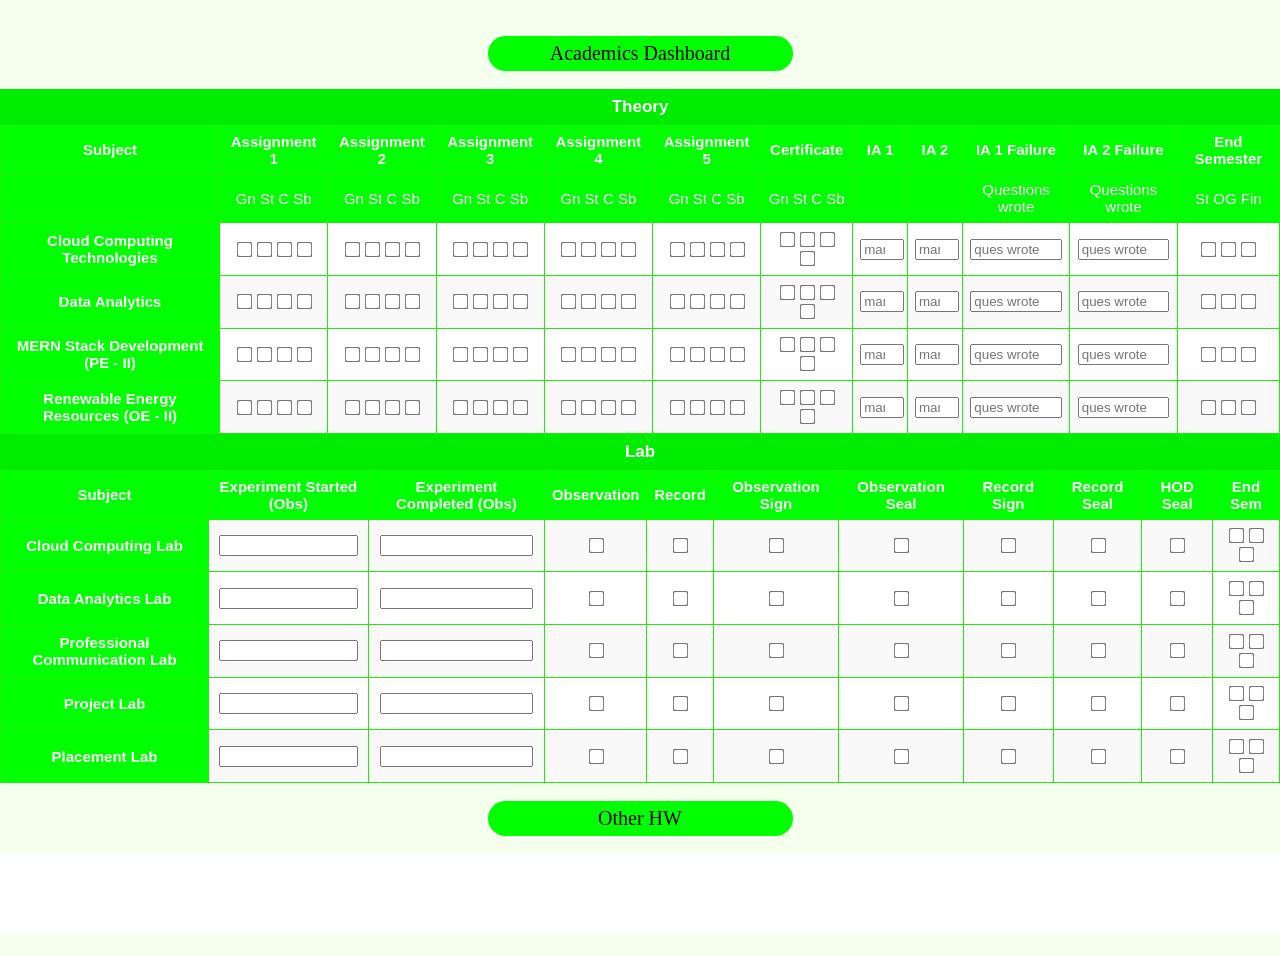
==== acedemicsdashboard.html @ 907f7b47 "Update print statement from 'Hello' to 'Goodbye'" ====
<!DOCTYPE html>
<html lang="en">
<head>
<meta charset="UTF-8">
<meta name="viewport" content="width=device-width, initial-scale=1.0">
<title>Academics Dashboard</title>
<link rel="shortcut icon" href="D:\eaknnewproject\eakn.png" type="image/x-icon">
<style>
    body { overflow: hidden; font-family: 'Lucida Sans', sans-serif; margin: 0; background: #f4ffee; }
    h3 { margin-top: 0; margin-bottom: 0; font-size: 17px; color: #555; background-color: #00ec00; padding: 8px; color: #fff; 
        text-align: center;}
    table { width: 100%; border-collapse: collapse; margin-top: 0; background: #fff; }
    th, td { border: 1px solid #1fed0c; padding: 6.83px; text-align: center; font-size: 15px; }
    th { background-color: lime; color: white; }
    input[type="number"] { width: 90%;}
    input[type="checkbox"] { transform: scale(1.2); color: lime;}
    tr:nth-child(even) { background-color: #f9f9f9; }
    .scroll-textbox { width: 99vw; height: 60px; border: none; padding: 10px; resize: none; overflow-y: scroll; 
        overflow-x: hidden; font-size: 25px; font-family: Arial, sans-serif; -ms-overflow-style: none; scrollbar-width: none; }
    .scroll-textbox::-webkit-scrollbar { display: none; }
    #scrollDnBtn, #scrollUpBtn { margin-bottom: 8px; width: 305px; height: 35px; font-size: 12px; background: lime; border: none; 
       color: #000; font-weight:500; font-size: 20px; border-radius: 50px; cursor: pointer; display: block; margin: auto; 
       font-family: 'Lucida Sans'}
</style>
</head>
<body>
    <span id="topo"></span>
    <br><br>
<button id="scrollDnBtn">Academics Dashboard</button>
<br>
<h3>Theory</h3>
<table id="theoryTable">
    <tr>
        <th>Subject</th>
        <th>Assignment 1</th>
        <th>Assignment 2</th>
        <th>Assignment 3</th>
        <th>Assignment 4</th>
        <th>Assignment 5</th>
        <th>Certificate</th>
        <th>IA 1</th>
        <th>IA 2</th>
        <th>IA 1 Failure</th>
        <th>IA 2 Failure</th>
        <th>End Semester</th>
    </tr>
    <tr style="background-color:lime; color: #fff;">
        <td></td>
        <td>Gn St C Sb</td>
        <td>Gn St C Sb</td>
        <td>Gn St C Sb</td>
        <td>Gn St C Sb</td>
        <td>Gn St C Sb</td>
        <td>Gn St C Sb</td>
        <td></td><td></td>
        <td>Questions wrote</td>
        <td>Questions wrote</td>
        <td>St OG Fin</td>
    </tr>
    <tr data-subject="IP">
        <th>Cloud Computing Technologies</th>
        <td>
            <input type="checkbox"><input type="checkbox"><input type="checkbox"><input type="checkbox">
        </td>
        <td>
            <input type="checkbox"><input type="checkbox"><input type="checkbox"><input type="checkbox">
        </td>
        <td>
            <input type="checkbox"><input type="checkbox"><input type="checkbox"><input type="checkbox">
        </td>
        <td>
            <input type="checkbox"><input type="checkbox"><input type="checkbox"><input type="checkbox">
        </td>
        <td>
            <input type="checkbox"><input type="checkbox"><input type="checkbox"><input type="checkbox">
        </td>
        <td>
            <input type="checkbox"><input type="checkbox"><input type="checkbox"><input type="checkbox">
        </td>
        <td>
            <input type="number" placeholder="mark" min="0" max="100">
        </td>
        <td>
            <input type="number" placeholder="mark" min="0" max="100">
        </td>
        <td>
            <input type="number" placeholder="ques wrote" min="0" max="100">
        </td>
        <td>
            <input type="number" placeholder="ques wrote" min="0" max="100">
        </td>
        <td>
            <input type="checkbox"><input type="checkbox"><input type="checkbox">
        </td>
    </tr>
    <tr data-subject="CD"><th>Data Analytics</th>
        <td>
            <input type="checkbox"><input type="checkbox"><input type="checkbox"><input type="checkbox">
        </td>
        <td>
            <input type="checkbox"><input type="checkbox"><input type="checkbox"><input type="checkbox">
        </td>
        <td>
            <input type="checkbox"><input type="checkbox"><input type="checkbox"><input type="checkbox">
        </td>
        <td>
            <input type="checkbox"><input type="checkbox"><input type="checkbox"><input type="checkbox">
        </td>
        <td>
            <input type="checkbox"><input type="checkbox"><input type="checkbox"><input type="checkbox">
        </td>
        <td>
            <input type="checkbox"><input type="checkbox"><input type="checkbox"><input type="checkbox">
        </td>
        <td>
            <input type="number" placeholder="mark" min="0" max="100">
        </td>
        <td>
            <input type="number" placeholder="mark" min="0" max="100">
        </td>
        <td>
            <input type="number" placeholder="ques wrote" min="0" max="100">
        </td>
        <td>
            <input type="number" placeholder="ques wrote" min="0" max="100">
        </td>
        <td>
            <input type="checkbox"><input type="checkbox"><input type="checkbox">
        </td>
    </tr>    
    <tr data-subject="AI"><th>MERN Stack Development (PE - II)</th>
        <td>
            <input type="checkbox"><input type="checkbox"><input type="checkbox"><input type="checkbox">
        </td>
        <td>
            <input type="checkbox"><input type="checkbox"><input type="checkbox"><input type="checkbox">
        </td>
        <td>
            <input type="checkbox"><input type="checkbox"><input type="checkbox"><input type="checkbox">
        </td>
        <td>
            <input type="checkbox"><input type="checkbox"><input type="checkbox"><input type="checkbox">
        </td>
        <td>
            <input type="checkbox"><input type="checkbox"><input type="checkbox"><input type="checkbox">
        </td>
        <td>
            <input type="checkbox"><input type="checkbox"><input type="checkbox"><input type="checkbox">
        </td>
        <td>
            <input type="number" placeholder="mark" min="0" max="100">
        </td>
        <td>
            <input type="number" placeholder="mark" min="0" max="100">
        </td>
        <td>
            <input type="number" placeholder="ques wrote" min="0" max="100">
        </td>
        <td>
            <input type="number" placeholder="ques wrote" min="0" max="100">
        </td>
        <td>
            <input type="checkbox"><input type="checkbox"><input type="checkbox">
        </td>
    </tr>    
    <tr data-subject="CNS"><th>Renewable Energy Resources (OE - II)</th>
            <td>
            <input type="checkbox"><input type="checkbox"><input type="checkbox"><input type="checkbox">
        </td>
        <td>
            <input type="checkbox"><input type="checkbox"><input type="checkbox"><input type="checkbox">
        </td>
        <td>
            <input type="checkbox"><input type="checkbox"><input type="checkbox"><input type="checkbox">
        </td>
        <td>
            <input type="checkbox"><input type="checkbox"><input type="checkbox"><input type="checkbox">
        </td>
        <td>
            <input type="checkbox"><input type="checkbox"><input type="checkbox"><input type="checkbox">
        </td>
        <td>
            <input type="checkbox"><input type="checkbox"><input type="checkbox"><input type="checkbox">
        </td>
        <td>
            <input type="number" placeholder="mark" min="0" max="100">
        </td>
        <td>
            <input type="number" placeholder="mark" min="0" max="100">
        </td>
        <td>
            <input type="number" placeholder="ques wrote" min="0" max="100">
        </td>
        <td>
            <input type="number" placeholder="ques wrote" min="0" max="100">
        </td>
        <td>
            <input type="checkbox"><input type="checkbox"><input type="checkbox">
        </td>
    </tr>
</table>

<h3>Lab</h3>
<table id="labTable">
    <tr>
        <th>Subject</th>
        <th>Experiment Started (Obs)</th>
        <th>Experiment Completed (Obs)</th>
        <th>Observation</th>
        <th>Record</th>
        <th>Observation Sign</th>
        <th>Observation Seal</th>
        <th>Record Sign</th>
        <th>Record Seal</th>
        <th>HOD Seal</th>
        <th>End Sem</th>
    </tr>
    <tr data-subject="IPL">
        <th>Cloud Computing Lab</th>
        <td><input type="number" min="0" max="20"></td>
        <td><input type="number" min="0" max="20"></td>
        <td><input type="checkbox"></td>
        <td><input type="checkbox"></td>
        <td><input type="checkbox"></td>
        <td><input type="checkbox"></td>
        <td><input type="checkbox"></td>
        <td><input type="checkbox"></td>
        <td><input type="checkbox"></td>
        <td><input type="checkbox"><input type="checkbox"><input type="checkbox"></td>
    </tr>
    <tr data-subject="CDL">
        <th>Data Analytics Lab</th>
        <td><input type="number" min="0" max="20"></td>
        <td><input type="number" min="0" max="20"></td>
        <td><input type="checkbox"></td>
        <td><input type="checkbox"></td>
        <td><input type="checkbox"></td>
        <td><input type="checkbox"></td>
        <td><input type="checkbox"></td>
        <td><input type="checkbox"></td>
        <td><input type="checkbox"></td>
        <td><input type="checkbox"><input type="checkbox"><input type="checkbox"></td>
    </tr>
    <tr data-subject="Sec L">
        <th>Professional Communication Lab</th>
        <td><input type="number" min="0" max="20"></td>
        <td><input type="number" min="0" max="20"></td>
        <td><input type="checkbox"></td>
        <td><input type="checkbox"></td>
        <td><input type="checkbox"></td>
        <td><input type="checkbox"></td>
        <td><input type="checkbox"></td>
        <td><input type="checkbox"></td>
        <td><input type="checkbox"></td>
        <td><input type="checkbox"><input type="checkbox"><input type="checkbox"></td>
    </tr>
    <tr data-subject="PCL">
        <th>Project Lab</th>
        <td><input type="number" min="0" max="20"></td>
        <td><input type="number" min="0" max="20"></td>
        <td><input type="checkbox"></td>
        <td><input type="checkbox"></td>
        <td><input type="checkbox"></td>
        <td><input type="checkbox"></td>
        <td><input type="checkbox"></td>
        <td><input type="checkbox"></td>
        <td><input type="checkbox"></td>
        <td><input type="checkbox"><input type="checkbox"><input type="checkbox"></td>
    </tr>
    <tr data-subject="Comm L">
        <th>Placement Lab</th>
        <td><input type="number" min="0" max="20"></td>
        <td><input type="number" min="0" max="20"></td>
        <td><input type="checkbox"></td>
        <td><input type="checkbox"></td>
        <td><input type="checkbox"></td>
        <td><input type="checkbox"></td>
        <td><input type="checkbox"></td>
        <td><input type="checkbox"></td>
        <td><input type="checkbox"></td>
        <td><input type="checkbox"><input type="checkbox"><input type="checkbox"></td>
    </tr>
</table>
<br>
<div id="otherWorks" style="text-align:center;">
    <button id="scrollUpBtn">Other HW</button>
</div>
<br>
<textarea class="scroll-textbox"></textarea>
<br><br>
<script>
let db;
const DB_NAME = "AcademicsDashboardDB";
const DB_VERSION = 1;
const STORE_NAME = "fields";

const request = indexedDB.open(DB_NAME, DB_VERSION);

request.onupgradeneeded = function(event) {
    db = event.target.result;
    if (!db.objectStoreNames.contains(STORE_NAME)) {
        db.createObjectStore(STORE_NAME, { keyPath: "id" });
    }
};

request.onsuccess = function(event) {
    db = event.target.result;
    restoreAllFields();
};

request.onerror = function(event) {
    console.error("IndexedDB error:", event.target.errorCode);
};

function saveField(id, value) {
    const transaction = db.transaction([STORE_NAME], "readwrite");
    const store = transaction.objectStore(STORE_NAME);
    store.put({ id, value });
}

function restoreAllFields() {
    const transaction = db.transaction([STORE_NAME], "readonly");
    const store = transaction.objectStore(STORE_NAME);
    const requestAll = store.getAll();

    requestAll.onsuccess = function() {
        const savedData = requestAll.result;
        savedData.forEach(item => {
            const el = document.getElementById(item.id);
            if (el) {
                if (el.type === "checkbox") el.checked = item.value;
                else el.value = item.value;
            }
        });
    };
}

let allInputs = document.querySelectorAll("input, textarea");
allInputs.forEach((el, index) => {
    if (!el.id) el.id = "field_" + index;

    if (el.type === "checkbox") {
        el.addEventListener("change", () => saveField(el.id, el.checked));
    } else {
        el.addEventListener("input", () => saveField(el.id, el.value));
    }
});

document.getElementById("scrollDnBtn").addEventListener("click", function () {
    document.getElementById("otherWorks").scrollIntoView();
});

document.getElementById("scrollUpBtn").addEventListener("click", function () {
    document.getElementById("topo").scrollIntoView();
});

document.querySelectorAll('input[type="number"]').forEach(input => {
    input.addEventListener('input', () => {
        let min = parseInt(input.min);
        let max = parseInt(input.max);
        if (input.value !== "") {
            if (parseInt(input.value) < min) input.value = min;
            if (parseInt(input.value) > max) input.value = max;
        }

        const th = input.closest('tr').querySelectorAll('th, td');
        const colIndex = Array.from(input.closest('tr').children).indexOf(input.parentElement);

        if (colIndex === 7 || colIndex === 8) {
            input.style.color = (parseInt(input.value) < 60) ? 'red' : 'black';
        }
    });
});

document.querySelectorAll('tr[data-subject]').forEach(row => {
    const startedInput = row.querySelector('td:nth-child(2) input[type="number"]');
    const completedInput = row.querySelector('td:nth-child(3) input[type="number"]');

    if (startedInput && completedInput) {
        startedInput.addEventListener('input', () => {
            if (startedInput.value !== "") completedInput.value = Math.max(0, parseInt(startedInput.value)-1);
        });
        completedInput.addEventListener('input', () => {
            if (completedInput.value !== "") startedInput.value = parseInt(completedInput.value)+1;
        });
    }
});
</script>
</body>
</html>
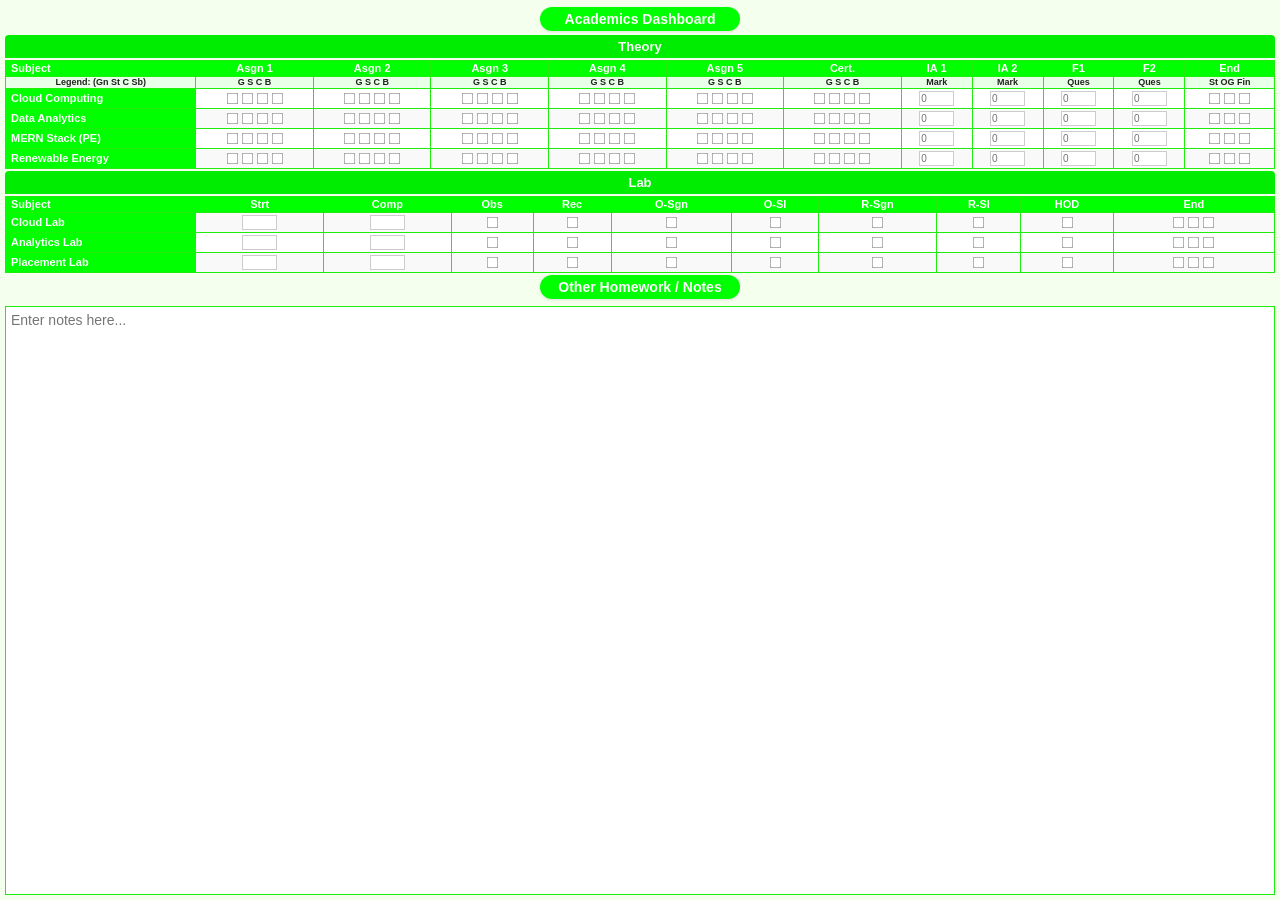
==== commit f8f08d2e: "Update print statement from 'Hello' to 'Goodbye'" ====
--- a/acedemicsdashboard.html
+++ b/acedemicsdashboard.html
@@ -6,288 +6,190 @@
 <title>Academics Dashboard</title>
 <link rel="shortcut icon" href="D:\eaknnewproject\eakn.png" type="image/x-icon">
 <style>
-    body { overflow: hidden; font-family: 'Lucida Sans', sans-serif; margin: 0; background: #f4ffee; }
-    h3 { margin-top: 0; margin-bottom: 0; font-size: 17px; color: #555; background-color: #00ec00; padding: 8px; color: #fff; 
-        text-align: center;}
-    table { width: 100%; border-collapse: collapse; margin-top: 0; background: #fff; }
-    th, td { border: 1px solid #1fed0c; padding: 6.83px; text-align: center; font-size: 15px; }
-    th { background-color: lime; color: white; }
-    input[type="number"] { width: 90%;}
-    input[type="checkbox"] { transform: scale(1.2); color: lime;}
+    /* Global Reset & Compact Layout */
+    * { box-sizing: border-box; }
+    body { 
+        overflow: hidden; 
+        font-family: 'Segoe UI', 'Lucida Sans', sans-serif; 
+        margin: 0; 
+        background: #f4ffee; 
+        height: 100vh; 
+        display: flex; 
+        flex-direction: column; 
+        padding: 5px;
+    }
+
+    /* Condensed Typography */
+    h3 { 
+        margin: 2px 0; 
+        font-size: 13px; 
+        background-color: #00ec00; 
+        padding: 4px; 
+        color: #fff; 
+        text-align: center;
+        border-radius: 4px 4px 0 0;
+    }
+
+    /* Tables - Optimized for space */
+    table { width: 100%; border-collapse: collapse; background: #fff; table-layout: auto; }
+    th, td { 
+        border: 1px solid #1fed0c; 
+        padding: 2px 1px; 
+        text-align: center; 
+        font-size: 11px; 
+        line-height: 1;
+    }
+    th { background-color: lime; color: white; font-weight: 600; }
+    
+    /* Small UI Elements */
+    input[type="number"] { width: 35px; font-size: 10px; padding: 1px; border: 1px solid #ccc; }
+    input[type="checkbox"] { transform: scale(0.9); margin: 1px; vertical-align: middle; }
     tr:nth-child(even) { background-color: #f9f9f9; }
-    .scroll-textbox { width: 99vw; height: 60px; border: none; padding: 10px; resize: none; overflow-y: scroll; 
-        overflow-x: hidden; font-size: 25px; font-family: Arial, sans-serif; -ms-overflow-style: none; scrollbar-width: none; }
-    .scroll-textbox::-webkit-scrollbar { display: none; }
-    #scrollDnBtn, #scrollUpBtn { margin-bottom: 8px; width: 305px; height: 35px; font-size: 12px; background: lime; border: none; 
-       color: #000; font-weight:500; font-size: 20px; border-radius: 50px; cursor: pointer; display: block; margin: auto; 
-       font-family: 'Lucida Sans'}
+
+    /* Button Styling */
+    .btn-container { text-align: center; padding: 2px; }
+    #scrollDnBtn, #scrollUpBtn { 
+        width: 200px; 
+        height: 24px; 
+        font-size: 14px; 
+        background: lime; 
+        border: none; 
+        color: #fff; 
+        font-weight: bold; 
+        border-radius: 20px; 
+        cursor: pointer; 
+        box-shadow: 0 1px 3px rgba(0,0,0,0.1);
+    }
+
+    /* Dynamic Textarea */
+    .scroll-textbox { 
+        flex-grow: 1; 
+        width: 100%; 
+        border: 1px solid #1fed0c; 
+        padding: 5px; 
+        resize: none; 
+        font-size: 14px; 
+        font-family: Arial, sans-serif;
+        margin-top: 5px;
+        background: #fff;
+    }
+
+    /* Specific Row for Keys (Gn St C Sb) */
+    .key-row td { font-size: 9px; padding: 1px; background-color: #e8ffe8; color: #222; font-weight: bold;}
+    
+    /* Subject column width */
+    .subj-col { width: 15%; text-align: left; padding-left: 5px; }
 </style>
 </head>
 <body>
-    <span id="topo"></span>
-    <br><br>
-<button id="scrollDnBtn">Academics Dashboard</button>
-<br>
-<h3>Theory</h3>
-<table id="theoryTable">
-    <tr>
-        <th>Subject</th>
-        <th>Assignment 1</th>
-        <th>Assignment 2</th>
-        <th>Assignment 3</th>
-        <th>Assignment 4</th>
-        <th>Assignment 5</th>
-        <th>Certificate</th>
-        <th>IA 1</th>
-        <th>IA 2</th>
-        <th>IA 1 Failure</th>
-        <th>IA 2 Failure</th>
-        <th>End Semester</th>
-    </tr>
-    <tr style="background-color:lime; color: #fff;">
-        <td></td>
-        <td>Gn St C Sb</td>
-        <td>Gn St C Sb</td>
-        <td>Gn St C Sb</td>
-        <td>Gn St C Sb</td>
-        <td>Gn St C Sb</td>
-        <td>Gn St C Sb</td>
-        <td></td><td></td>
-        <td>Questions wrote</td>
-        <td>Questions wrote</td>
-        <td>St OG Fin</td>
-    </tr>
-    <tr data-subject="IP">
-        <th>Cloud Computing Technologies</th>
-        <td>
-            <input type="checkbox"><input type="checkbox"><input type="checkbox"><input type="checkbox">
-        </td>
-        <td>
-            <input type="checkbox"><input type="checkbox"><input type="checkbox"><input type="checkbox">
-        </td>
-        <td>
-            <input type="checkbox"><input type="checkbox"><input type="checkbox"><input type="checkbox">
-        </td>
-        <td>
-            <input type="checkbox"><input type="checkbox"><input type="checkbox"><input type="checkbox">
-        </td>
-        <td>
-            <input type="checkbox"><input type="checkbox"><input type="checkbox"><input type="checkbox">
-        </td>
-        <td>
-            <input type="checkbox"><input type="checkbox"><input type="checkbox"><input type="checkbox">
-        </td>
-        <td>
-            <input type="number" placeholder="mark" min="0" max="100">
-        </td>
-        <td>
-            <input type="number" placeholder="mark" min="0" max="100">
-        </td>
-        <td>
-            <input type="number" placeholder="ques wrote" min="0" max="100">
-        </td>
-        <td>
-            <input type="number" placeholder="ques wrote" min="0" max="100">
-        </td>
-        <td>
-            <input type="checkbox"><input type="checkbox"><input type="checkbox">
-        </td>
-    </tr>
-    <tr data-subject="CD"><th>Data Analytics</th>
-        <td>
-            <input type="checkbox"><input type="checkbox"><input type="checkbox"><input type="checkbox">
-        </td>
-        <td>
-            <input type="checkbox"><input type="checkbox"><input type="checkbox"><input type="checkbox">
-        </td>
-        <td>
-            <input type="checkbox"><input type="checkbox"><input type="checkbox"><input type="checkbox">
-        </td>
-        <td>
-            <input type="checkbox"><input type="checkbox"><input type="checkbox"><input type="checkbox">
-        </td>
-        <td>
-            <input type="checkbox"><input type="checkbox"><input type="checkbox"><input type="checkbox">
-        </td>
-        <td>
-            <input type="checkbox"><input type="checkbox"><input type="checkbox"><input type="checkbox">
-        </td>
-        <td>
-            <input type="number" placeholder="mark" min="0" max="100">
-        </td>
-        <td>
-            <input type="number" placeholder="mark" min="0" max="100">
-        </td>
-        <td>
-            <input type="number" placeholder="ques wrote" min="0" max="100">
-        </td>
-        <td>
-            <input type="number" placeholder="ques wrote" min="0" max="100">
-        </td>
-        <td>
-            <input type="checkbox"><input type="checkbox"><input type="checkbox">
-        </td>
-    </tr>    
-    <tr data-subject="AI"><th>MERN Stack Development (PE - II)</th>
-        <td>
-            <input type="checkbox"><input type="checkbox"><input type="checkbox"><input type="checkbox">
-        </td>
-        <td>
-            <input type="checkbox"><input type="checkbox"><input type="checkbox"><input type="checkbox">
-        </td>
-        <td>
-            <input type="checkbox"><input type="checkbox"><input type="checkbox"><input type="checkbox">
-        </td>
-        <td>
-            <input type="checkbox"><input type="checkbox"><input type="checkbox"><input type="checkbox">
-        </td>
-        <td>
-            <input type="checkbox"><input type="checkbox"><input type="checkbox"><input type="checkbox">
-        </td>
-        <td>
-            <input type="checkbox"><input type="checkbox"><input type="checkbox"><input type="checkbox">
-        </td>
-        <td>
-            <input type="number" placeholder="mark" min="0" max="100">
-        </td>
-        <td>
-            <input type="number" placeholder="mark" min="0" max="100">
-        </td>
-        <td>
-            <input type="number" placeholder="ques wrote" min="0" max="100">
-        </td>
-        <td>
-            <input type="number" placeholder="ques wrote" min="0" max="100">
-        </td>
-        <td>
-            <input type="checkbox"><input type="checkbox"><input type="checkbox">
-        </td>
-    </tr>    
-    <tr data-subject="CNS"><th>Renewable Energy Resources (OE - II)</th>
-            <td>
-            <input type="checkbox"><input type="checkbox"><input type="checkbox"><input type="checkbox">
-        </td>
-        <td>
-            <input type="checkbox"><input type="checkbox"><input type="checkbox"><input type="checkbox">
-        </td>
-        <td>
-            <input type="checkbox"><input type="checkbox"><input type="checkbox"><input type="checkbox">
-        </td>
-        <td>
-            <input type="checkbox"><input type="checkbox"><input type="checkbox"><input type="checkbox">
-        </td>
-        <td>
-            <input type="checkbox"><input type="checkbox"><input type="checkbox"><input type="checkbox">
-        </td>
-        <td>
-            <input type="checkbox"><input type="checkbox"><input type="checkbox"><input type="checkbox">
-        </td>
-        <td>
-            <input type="number" placeholder="mark" min="0" max="100">
-        </td>
-        <td>
-            <input type="number" placeholder="mark" min="0" max="100">
-        </td>
-        <td>
-            <input type="number" placeholder="ques wrote" min="0" max="100">
-        </td>
-        <td>
-            <input type="number" placeholder="ques wrote" min="0" max="100">
-        </td>
-        <td>
-            <input type="checkbox"><input type="checkbox"><input type="checkbox">
-        </td>
-    </tr>
-</table>
-
-<h3>Lab</h3>
-<table id="labTable">
-    <tr>
-        <th>Subject</th>
-        <th>Experiment Started (Obs)</th>
-        <th>Experiment Completed (Obs)</th>
-        <th>Observation</th>
-        <th>Record</th>
-        <th>Observation Sign</th>
-        <th>Observation Seal</th>
-        <th>Record Sign</th>
-        <th>Record Seal</th>
-        <th>HOD Seal</th>
-        <th>End Sem</th>
-    </tr>
-    <tr data-subject="IPL">
-        <th>Cloud Computing Lab</th>
-        <td><input type="number" min="0" max="20"></td>
-        <td><input type="number" min="0" max="20"></td>
-        <td><input type="checkbox"></td>
-        <td><input type="checkbox"></td>
-        <td><input type="checkbox"></td>
-        <td><input type="checkbox"></td>
-        <td><input type="checkbox"></td>
-        <td><input type="checkbox"></td>
-        <td><input type="checkbox"></td>
-        <td><input type="checkbox"><input type="checkbox"><input type="checkbox"></td>
-    </tr>
-    <tr data-subject="CDL">
-        <th>Data Analytics Lab</th>
-        <td><input type="number" min="0" max="20"></td>
-        <td><input type="number" min="0" max="20"></td>
-        <td><input type="checkbox"></td>
-        <td><input type="checkbox"></td>
-        <td><input type="checkbox"></td>
-        <td><input type="checkbox"></td>
-        <td><input type="checkbox"></td>
-        <td><input type="checkbox"></td>
-        <td><input type="checkbox"></td>
-        <td><input type="checkbox"><input type="checkbox"><input type="checkbox"></td>
-    </tr>
-    <tr data-subject="Sec L">
-        <th>Professional Communication Lab</th>
-        <td><input type="number" min="0" max="20"></td>
-        <td><input type="number" min="0" max="20"></td>
-        <td><input type="checkbox"></td>
-        <td><input type="checkbox"></td>
-        <td><input type="checkbox"></td>
-        <td><input type="checkbox"></td>
-        <td><input type="checkbox"></td>
-        <td><input type="checkbox"></td>
-        <td><input type="checkbox"></td>
-        <td><input type="checkbox"><input type="checkbox"><input type="checkbox"></td>
-    </tr>
-    <tr data-subject="PCL">
-        <th>Project Lab</th>
-        <td><input type="number" min="0" max="20"></td>
-        <td><input type="number" min="0" max="20"></td>
-        <td><input type="checkbox"></td>
-        <td><input type="checkbox"></td>
-        <td><input type="checkbox"></td>
-        <td><input type="checkbox"></td>
-        <td><input type="checkbox"></td>
-        <td><input type="checkbox"></td>
-        <td><input type="checkbox"></td>
-        <td><input type="checkbox"><input type="checkbox"><input type="checkbox"></td>
-    </tr>
-    <tr data-subject="Comm L">
-        <th>Placement Lab</th>
-        <td><input type="number" min="0" max="20"></td>
-        <td><input type="number" min="0" max="20"></td>
-        <td><input type="checkbox"></td>
-        <td><input type="checkbox"></td>
-        <td><input type="checkbox"></td>
-        <td><input type="checkbox"></td>
-        <td><input type="checkbox"></td>
-        <td><input type="checkbox"></td>
-        <td><input type="checkbox"></td>
-        <td><input type="checkbox"><input type="checkbox"><input type="checkbox"></td>
-    </tr>
-</table>
-<br>
-<div id="otherWorks" style="text-align:center;">
-    <button id="scrollUpBtn">Other HW</button>
-</div>
-<br>
-<textarea class="scroll-textbox"></textarea>
-<br><br>
+    <div class="btn-container">
+        <button id="scrollDnBtn">Academics Dashboard</button>
+    </div>
+
+    <h3>Theory</h3>
+    <table id="theoryTable">
+        <tr>
+            <th class="subj-col">Subject</th>
+            <th>Asgn 1</th><th>Asgn 2</th><th>Asgn 3</th><th>Asgn 4</th><th>Asgn 5</th>
+            <th>Cert.</th><th>IA 1</th><th>IA 2</th><th>F1</th><th>F2</th><th>End</th>
+        </tr>
+        <tr class="key-row">
+            <td>Legend: (Gn St C Sb)</td>
+            <td>G S C B</td><td>G S C B</td><td>G S C B</td><td>G S C B</td><td>G S C B</td><td>G S C B</td>
+            <td>Mark</td><td>Mark</td><td>Ques</td><td>Ques</td><td>St OG Fin</td>
+        </tr>
+        <tr data-subject="IP">
+            <th class="subj-col">Cloud Computing</th>
+            <td><input type="checkbox"><input type="checkbox"><input type="checkbox"><input type="checkbox"></td>
+            <td><input type="checkbox"><input type="checkbox"><input type="checkbox"><input type="checkbox"></td>
+            <td><input type="checkbox"><input type="checkbox"><input type="checkbox"><input type="checkbox"></td>
+            <td><input type="checkbox"><input type="checkbox"><input type="checkbox"><input type="checkbox"></td>
+            <td><input type="checkbox"><input type="checkbox"><input type="checkbox"><input type="checkbox"></td>
+            <td><input type="checkbox"><input type="checkbox"><input type="checkbox"><input type="checkbox"></td>
+            <td><input type="number" placeholder="0" min="0" max="100"></td>
+            <td><input type="number" placeholder="0" min="0" max="100"></td>
+            <td><input type="number" placeholder="0" min="0" max="100"></td>
+            <td><input type="number" placeholder="0" min="0" max="100"></td>
+            <td><input type="checkbox"><input type="checkbox"><input type="checkbox"></td>
+        </tr>
+        <tr data-subject="DA">
+            <th class="subj-col">Data Analytics</th>
+            <td><input type="checkbox"><input type="checkbox"><input type="checkbox"><input type="checkbox"></td>
+            <td><input type="checkbox"><input type="checkbox"><input type="checkbox"><input type="checkbox"></td>
+            <td><input type="checkbox"><input type="checkbox"><input type="checkbox"><input type="checkbox"></td>
+            <td><input type="checkbox"><input type="checkbox"><input type="checkbox"><input type="checkbox"></td>
+            <td><input type="checkbox"><input type="checkbox"><input type="checkbox"><input type="checkbox"></td>
+            <td><input type="checkbox"><input type="checkbox"><input type="checkbox"><input type="checkbox"></td>
+            <td><input type="number" placeholder="0" min="0" max="100"></td>
+            <td><input type="number" placeholder="0" min="0" max="100"></td>
+            <td><input type="number" placeholder="0" min="0" max="100"></td>
+            <td><input type="number" placeholder="0" min="0" max="100"></td>
+            <td><input type="checkbox"><input type="checkbox"><input type="checkbox"></td>
+        </tr>
+        <tr data-subject="MERN">
+            <th class="subj-col">MERN Stack (PE)</th>
+            <td><input type="checkbox"><input type="checkbox"><input type="checkbox"><input type="checkbox"></td>
+            <td><input type="checkbox"><input type="checkbox"><input type="checkbox"><input type="checkbox"></td>
+            <td><input type="checkbox"><input type="checkbox"><input type="checkbox"><input type="checkbox"></td>
+            <td><input type="checkbox"><input type="checkbox"><input type="checkbox"><input type="checkbox"></td>
+            <td><input type="checkbox"><input type="checkbox"><input type="checkbox"><input type="checkbox"></td>
+            <td><input type="checkbox"><input type="checkbox"><input type="checkbox"><input type="checkbox"></td>
+            <td><input type="number" placeholder="0" min="0" max="100"></td>
+            <td><input type="number" placeholder="0" min="0" max="100"></td>
+            <td><input type="number" placeholder="0" min="0" max="100"></td>
+            <td><input type="number" placeholder="0" min="0" max="100"></td>
+            <td><input type="checkbox"><input type="checkbox"><input type="checkbox"></td>
+        </tr>
+        <tr data-subject="RE">
+            <th class="subj-col">Renewable Energy</th>
+            <td><input type="checkbox"><input type="checkbox"><input type="checkbox"><input type="checkbox"></td>
+            <td><input type="checkbox"><input type="checkbox"><input type="checkbox"><input type="checkbox"></td>
+            <td><input type="checkbox"><input type="checkbox"><input type="checkbox"><input type="checkbox"></td>
+            <td><input type="checkbox"><input type="checkbox"><input type="checkbox"><input type="checkbox"></td>
+            <td><input type="checkbox"><input type="checkbox"><input type="checkbox"><input type="checkbox"></td>
+            <td><input type="checkbox"><input type="checkbox"><input type="checkbox"><input type="checkbox"></td>
+            <td><input type="number" placeholder="0" min="0" max="100"></td>
+            <td><input type="number" placeholder="0" min="0" max="100"></td>
+            <td><input type="number" placeholder="0" min="0" max="100"></td>
+            <td><input type="number" placeholder="0" min="0" max="100"></td>
+            <td><input type="checkbox"><input type="checkbox"><input type="checkbox"></td>
+        </tr>
+    </table>
+
+    <h3>Lab</h3>
+    <table id="labTable">
+        <tr>
+            <th class="subj-col">Subject</th>
+            <th>Strt</th><th>Comp</th><th>Obs</th><th>Rec</th><th>O-Sgn</th><th>O-Sl</th><th>R-Sgn</th><th>R-Sl</th><th>HOD</th><th>End</th>
+        </tr>
+        <tr data-subject="CCL">
+            <th class="subj-col">Cloud Lab</th>
+            <td><input type="number" min="0" max="20"></td><td><input type="number" min="0" max="20"></td>
+            <td><input type="checkbox"></td><td><input type="checkbox"></td><td><input type="checkbox"></td><td><input type="checkbox"></td>
+            <td><input type="checkbox"></td><td><input type="checkbox"></td><td><input type="checkbox"></td>
+            <td><input type="checkbox"><input type="checkbox"><input type="checkbox"></td>
+        </tr>
+        <tr data-subject="DAL">
+            <th class="subj-col">Analytics Lab</th>
+            <td><input type="number" min="0" max="20"></td><td><input type="number" min="0" max="20"></td>
+            <td><input type="checkbox"></td><td><input type="checkbox"></td><td><input type="checkbox"></td><td><input type="checkbox"></td>
+            <td><input type="checkbox"></td><td><input type="checkbox"></td><td><input type="checkbox"></td>
+            <td><input type="checkbox"><input type="checkbox"><input type="checkbox"></td>
+        </tr>
+        <tr data-subject="PL">
+            <th class="subj-col">Placement Lab</th>
+            <td><input type="number" min="0" max="20"></td><td><input type="number" min="0" max="20"></td>
+            <td><input type="checkbox"></td><td><input type="checkbox"></td><td><input type="checkbox"></td><td><input type="checkbox"></td>
+            <td><input type="checkbox"></td><td><input type="checkbox"></td><td><input type="checkbox"></td>
+            <td><input type="checkbox"><input type="checkbox"><input type="checkbox"></td>
+        </tr>
+    </table>
+
+    <div class="btn-container">
+        <button id="scrollUpBtn">Other Homework / Notes</button>
+    </div>
+    <textarea class="scroll-textbox" placeholder="Enter notes here..."></textarea>
+
 <script>
 let db;
 const DB_NAME = "AcademicsDashboardDB";
@@ -308,10 +210,6 @@
     restoreAllFields();
 };
 
-request.onerror = function(event) {
-    console.error("IndexedDB error:", event.target.errorCode);
-};
-
 function saveField(id, value) {
     const transaction = db.transaction([STORE_NAME], "readwrite");
     const store = transaction.objectStore(STORE_NAME);
@@ -324,8 +222,7 @@
     const requestAll = store.getAll();
 
     requestAll.onsuccess = function() {
-        const savedData = requestAll.result;
-        savedData.forEach(item => {
+        requestAll.result.forEach(item => {
             const el = document.getElementById(item.id);
             if (el) {
                 if (el.type === "checkbox") el.checked = item.value;
@@ -338,7 +235,6 @@
 let allInputs = document.querySelectorAll("input, textarea");
 allInputs.forEach((el, index) => {
     if (!el.id) el.id = "field_" + index;
-
     if (el.type === "checkbox") {
         el.addEventListener("change", () => saveField(el.id, el.checked));
     } else {
@@ -346,28 +242,18 @@
     }
 });
 
-document.getElementById("scrollDnBtn").addEventListener("click", function () {
-    document.getElementById("otherWorks").scrollIntoView();
-});
-
-document.getElementById("scrollUpBtn").addEventListener("click", function () {
-    document.getElementById("topo").scrollIntoView();
-});
-
 document.querySelectorAll('input[type="number"]').forEach(input => {
     input.addEventListener('input', () => {
-        let min = parseInt(input.min);
-        let max = parseInt(input.max);
+        let min = parseInt(input.min) || 0;
+        let max = parseInt(input.max) || 100;
         if (input.value !== "") {
             if (parseInt(input.value) < min) input.value = min;
             if (parseInt(input.value) > max) input.value = max;
         }
-
-        const th = input.closest('tr').querySelectorAll('th, td');
-        const colIndex = Array.from(input.closest('tr').children).indexOf(input.parentElement);
-
-        if (colIndex === 7 || colIndex === 8) {
+        const colIndex = Array.from(input.parentElement.parentElement.children).indexOf(input.parentElement);
+        if (colIndex >= 7 && colIndex <= 8) { // IA Marks
             input.style.color = (parseInt(input.value) < 60) ? 'red' : 'black';
+            input.style.fontWeight = (parseInt(input.value) < 60) ? 'bold' : 'normal';
         }
     });
 });
@@ -375,7 +261,6 @@
 document.querySelectorAll('tr[data-subject]').forEach(row => {
     const startedInput = row.querySelector('td:nth-child(2) input[type="number"]');
     const completedInput = row.querySelector('td:nth-child(3) input[type="number"]');
-
     if (startedInput && completedInput) {
         startedInput.addEventListener('input', () => {
             if (startedInput.value !== "") completedInput.value = Math.max(0, parseInt(startedInput.value)-1);
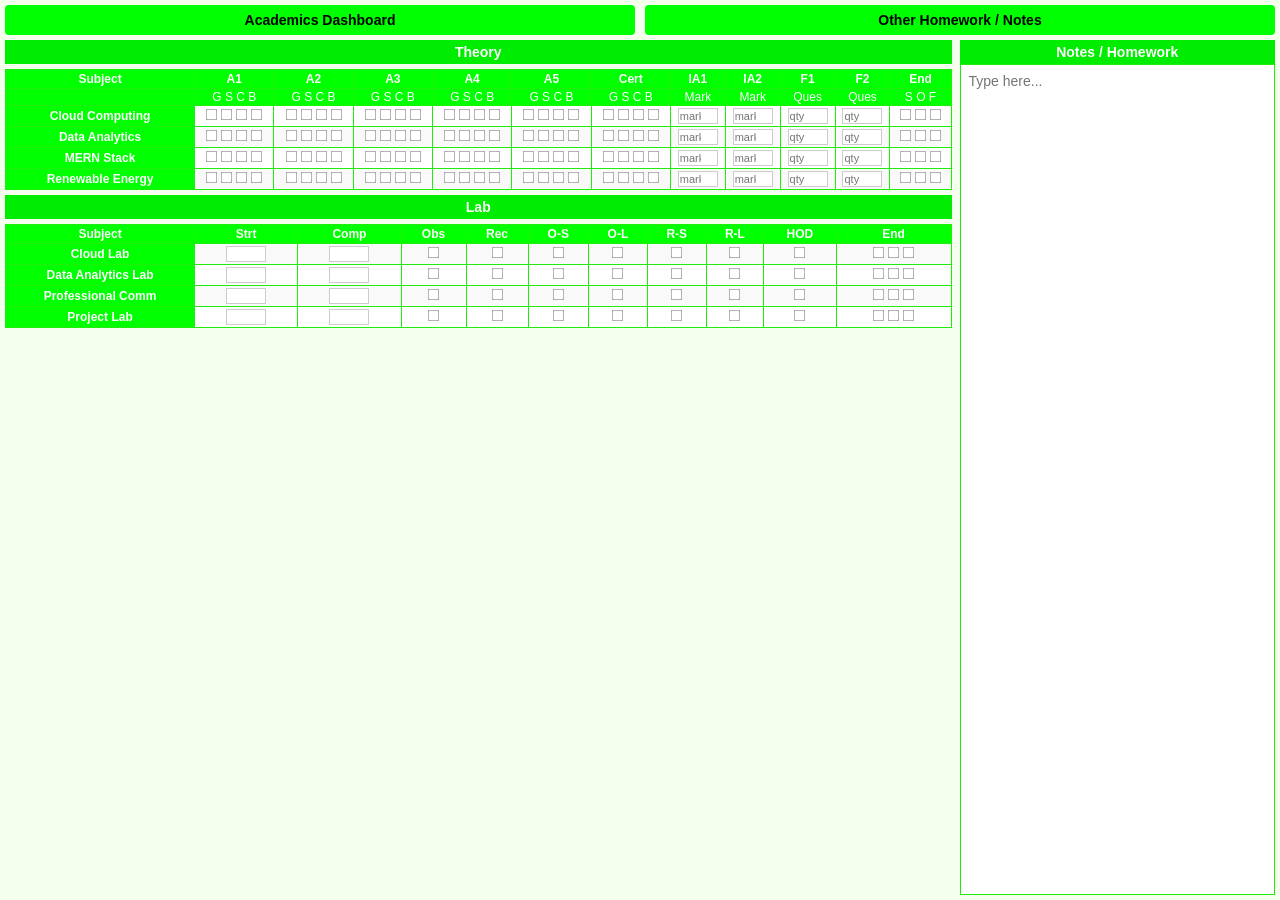
==== commit cc92ce40: "Refactor Academics Dashboard layout and styles Refactor HTML structure and styles for improved layou" ====
--- a/acedemicsdashboard.html
+++ b/acedemicsdashboard.html
@@ -6,189 +6,216 @@
 <title>Academics Dashboard</title>
 <link rel="shortcut icon" href="D:\eaknnewproject\eakn.png" type="image/x-icon">
 <style>
-    /* Global Reset & Compact Layout */
+    /* Reset and Layout */
     * { box-sizing: border-box; }
     body { 
         overflow: hidden; 
-        font-family: 'Segoe UI', 'Lucida Sans', sans-serif; 
+        font-family: 'Lucida Sans', sans-serif; 
         margin: 0; 
         background: #f4ffee; 
-        height: 100vh; 
-        display: flex; 
-        flex-direction: column; 
+        height: 100vh;
+        display: flex;
+        flex-direction: column;
         padding: 5px;
     }
 
-    /* Condensed Typography */
+    /* Top Navigation Bar */
+    .header-bar {
+        display: flex;
+        gap: 10px;
+        margin-bottom: 5px;
+    }
+    #scrollDnBtn, #scrollUpBtn { 
+        flex: 1;
+        height: 30px; 
+        font-size: 14px; 
+        background: lime; 
+        border: none; 
+        color: #000; 
+        font-weight: bold; 
+        border-radius: 4px; 
+        cursor: pointer;
+    }
+
+    /* Main Container (Tables Left, Notes Right) */
+    .main-content {
+        display: flex;
+        gap: 8px;
+        flex: 1;
+        min-height: 0; /* Important for flex child overflow */
+    }
+
+    .tables-section {
+        flex: 3; /* Takes 75% of width */
+        display: flex;
+        flex-direction: column;
+        gap: 5px;
+    }
+
+    .notes-section {
+        flex: 1; /* Takes 25% of width */
+        display: flex;
+        flex-direction: column;
+    }
+
+    /* Table Styling */
     h3 { 
-        margin: 2px 0; 
-        font-size: 13px; 
+        margin: 0; 
+        font-size: 14px; 
         background-color: #00ec00; 
         padding: 4px; 
         color: #fff; 
         text-align: center;
-        border-radius: 4px 4px 0 0;
-    }
-
-    /* Tables - Optimized for space */
-    table { width: 100%; border-collapse: collapse; background: #fff; table-layout: auto; }
+    }
+    table { width: 100%; border-collapse: collapse; background: #fff; }
     th, td { 
         border: 1px solid #1fed0c; 
-        padding: 2px 1px; 
+        padding: 2px; 
         text-align: center; 
-        font-size: 11px; 
-        line-height: 1;
-    }
-    th { background-color: lime; color: white; font-weight: 600; }
+        font-size: 12px;
+    }
+    th { background-color: lime; color: white; }
     
-    /* Small UI Elements */
-    input[type="number"] { width: 35px; font-size: 10px; padding: 1px; border: 1px solid #ccc; }
-    input[type="checkbox"] { transform: scale(0.9); margin: 1px; vertical-align: middle; }
+    /* Input Compactness */
+    input[type="number"] { width: 40px; padding: 1px; font-size: 11px; border: 1px solid #ccc; }
+    input[type="checkbox"] { 
+        margin: 0 1px; 
+        transform: scale(0.9); 
+        cursor: pointer;
+    }
     tr:nth-child(even) { background-color: #f9f9f9; }
 
-    /* Button Styling */
-    .btn-container { text-align: center; padding: 2px; }
-    #scrollDnBtn, #scrollUpBtn { 
-        width: 200px; 
-        height: 24px; 
-        font-size: 14px; 
-        background: lime; 
-        border: none; 
-        color: #fff; 
-        font-weight: bold; 
-        border-radius: 20px; 
-        cursor: pointer; 
-        box-shadow: 0 1px 3px rgba(0,0,0,0.1);
-    }
-
-    /* Dynamic Textarea */
+    /* Right Column Textarea */
     .scroll-textbox { 
-        flex-grow: 1; 
+        flex: 1; 
         width: 100%; 
         border: 1px solid #1fed0c; 
-        padding: 5px; 
+        padding: 8px; 
         resize: none; 
         font-size: 14px; 
         font-family: Arial, sans-serif;
-        margin-top: 5px;
         background: #fff;
     }
 
-    /* Specific Row for Keys (Gn St C Sb) */
-    .key-row td { font-size: 9px; padding: 1px; background-color: #e8ffe8; color: #222; font-weight: bold;}
-    
-    /* Subject column width */
-    .subj-col { width: 15%; text-align: left; padding-left: 5px; }
+    .key-row { background-color: lime !important; color: #fff; font-size: 10px; }
+    .key-row td { padding: 1px; }
 </style>
 </head>
 <body>
-    <div class="btn-container">
+
+    <div class="header-bar">
         <button id="scrollDnBtn">Academics Dashboard</button>
-    </div>
-
-    <h3>Theory</h3>
-    <table id="theoryTable">
-        <tr>
-            <th class="subj-col">Subject</th>
-            <th>Asgn 1</th><th>Asgn 2</th><th>Asgn 3</th><th>Asgn 4</th><th>Asgn 5</th>
-            <th>Cert.</th><th>IA 1</th><th>IA 2</th><th>F1</th><th>F2</th><th>End</th>
-        </tr>
-        <tr class="key-row">
-            <td>Legend: (Gn St C Sb)</td>
-            <td>G S C B</td><td>G S C B</td><td>G S C B</td><td>G S C B</td><td>G S C B</td><td>G S C B</td>
-            <td>Mark</td><td>Mark</td><td>Ques</td><td>Ques</td><td>St OG Fin</td>
-        </tr>
-        <tr data-subject="IP">
-            <th class="subj-col">Cloud Computing</th>
-            <td><input type="checkbox"><input type="checkbox"><input type="checkbox"><input type="checkbox"></td>
-            <td><input type="checkbox"><input type="checkbox"><input type="checkbox"><input type="checkbox"></td>
-            <td><input type="checkbox"><input type="checkbox"><input type="checkbox"><input type="checkbox"></td>
-            <td><input type="checkbox"><input type="checkbox"><input type="checkbox"><input type="checkbox"></td>
-            <td><input type="checkbox"><input type="checkbox"><input type="checkbox"><input type="checkbox"></td>
-            <td><input type="checkbox"><input type="checkbox"><input type="checkbox"><input type="checkbox"></td>
-            <td><input type="number" placeholder="0" min="0" max="100"></td>
-            <td><input type="number" placeholder="0" min="0" max="100"></td>
-            <td><input type="number" placeholder="0" min="0" max="100"></td>
-            <td><input type="number" placeholder="0" min="0" max="100"></td>
-            <td><input type="checkbox"><input type="checkbox"><input type="checkbox"></td>
-        </tr>
-        <tr data-subject="DA">
-            <th class="subj-col">Data Analytics</th>
-            <td><input type="checkbox"><input type="checkbox"><input type="checkbox"><input type="checkbox"></td>
-            <td><input type="checkbox"><input type="checkbox"><input type="checkbox"><input type="checkbox"></td>
-            <td><input type="checkbox"><input type="checkbox"><input type="checkbox"><input type="checkbox"></td>
-            <td><input type="checkbox"><input type="checkbox"><input type="checkbox"><input type="checkbox"></td>
-            <td><input type="checkbox"><input type="checkbox"><input type="checkbox"><input type="checkbox"></td>
-            <td><input type="checkbox"><input type="checkbox"><input type="checkbox"><input type="checkbox"></td>
-            <td><input type="number" placeholder="0" min="0" max="100"></td>
-            <td><input type="number" placeholder="0" min="0" max="100"></td>
-            <td><input type="number" placeholder="0" min="0" max="100"></td>
-            <td><input type="number" placeholder="0" min="0" max="100"></td>
-            <td><input type="checkbox"><input type="checkbox"><input type="checkbox"></td>
-        </tr>
-        <tr data-subject="MERN">
-            <th class="subj-col">MERN Stack (PE)</th>
-            <td><input type="checkbox"><input type="checkbox"><input type="checkbox"><input type="checkbox"></td>
-            <td><input type="checkbox"><input type="checkbox"><input type="checkbox"><input type="checkbox"></td>
-            <td><input type="checkbox"><input type="checkbox"><input type="checkbox"><input type="checkbox"></td>
-            <td><input type="checkbox"><input type="checkbox"><input type="checkbox"><input type="checkbox"></td>
-            <td><input type="checkbox"><input type="checkbox"><input type="checkbox"><input type="checkbox"></td>
-            <td><input type="checkbox"><input type="checkbox"><input type="checkbox"><input type="checkbox"></td>
-            <td><input type="number" placeholder="0" min="0" max="100"></td>
-            <td><input type="number" placeholder="0" min="0" max="100"></td>
-            <td><input type="number" placeholder="0" min="0" max="100"></td>
-            <td><input type="number" placeholder="0" min="0" max="100"></td>
-            <td><input type="checkbox"><input type="checkbox"><input type="checkbox"></td>
-        </tr>
-        <tr data-subject="RE">
-            <th class="subj-col">Renewable Energy</th>
-            <td><input type="checkbox"><input type="checkbox"><input type="checkbox"><input type="checkbox"></td>
-            <td><input type="checkbox"><input type="checkbox"><input type="checkbox"><input type="checkbox"></td>
-            <td><input type="checkbox"><input type="checkbox"><input type="checkbox"><input type="checkbox"></td>
-            <td><input type="checkbox"><input type="checkbox"><input type="checkbox"><input type="checkbox"></td>
-            <td><input type="checkbox"><input type="checkbox"><input type="checkbox"><input type="checkbox"></td>
-            <td><input type="checkbox"><input type="checkbox"><input type="checkbox"><input type="checkbox"></td>
-            <td><input type="number" placeholder="0" min="0" max="100"></td>
-            <td><input type="number" placeholder="0" min="0" max="100"></td>
-            <td><input type="number" placeholder="0" min="0" max="100"></td>
-            <td><input type="number" placeholder="0" min="0" max="100"></td>
-            <td><input type="checkbox"><input type="checkbox"><input type="checkbox"></td>
-        </tr>
-    </table>
-
-    <h3>Lab</h3>
-    <table id="labTable">
-        <tr>
-            <th class="subj-col">Subject</th>
-            <th>Strt</th><th>Comp</th><th>Obs</th><th>Rec</th><th>O-Sgn</th><th>O-Sl</th><th>R-Sgn</th><th>R-Sl</th><th>HOD</th><th>End</th>
-        </tr>
-        <tr data-subject="CCL">
-            <th class="subj-col">Cloud Lab</th>
-            <td><input type="number" min="0" max="20"></td><td><input type="number" min="0" max="20"></td>
-            <td><input type="checkbox"></td><td><input type="checkbox"></td><td><input type="checkbox"></td><td><input type="checkbox"></td>
-            <td><input type="checkbox"></td><td><input type="checkbox"></td><td><input type="checkbox"></td>
-            <td><input type="checkbox"><input type="checkbox"><input type="checkbox"></td>
-        </tr>
-        <tr data-subject="DAL">
-            <th class="subj-col">Analytics Lab</th>
-            <td><input type="number" min="0" max="20"></td><td><input type="number" min="0" max="20"></td>
-            <td><input type="checkbox"></td><td><input type="checkbox"></td><td><input type="checkbox"></td><td><input type="checkbox"></td>
-            <td><input type="checkbox"></td><td><input type="checkbox"></td><td><input type="checkbox"></td>
-            <td><input type="checkbox"><input type="checkbox"><input type="checkbox"></td>
-        </tr>
-        <tr data-subject="PL">
-            <th class="subj-col">Placement Lab</th>
-            <td><input type="number" min="0" max="20"></td><td><input type="number" min="0" max="20"></td>
-            <td><input type="checkbox"></td><td><input type="checkbox"></td><td><input type="checkbox"></td><td><input type="checkbox"></td>
-            <td><input type="checkbox"></td><td><input type="checkbox"></td><td><input type="checkbox"></td>
-            <td><input type="checkbox"><input type="checkbox"><input type="checkbox"></td>
-        </tr>
-    </table>
-
-    <div class="btn-container">
         <button id="scrollUpBtn">Other Homework / Notes</button>
     </div>
-    <textarea class="scroll-textbox" placeholder="Enter notes here..."></textarea>
+
+    <div class="main-content">
+        <!-- Tables on the Left -->
+        <div class="tables-section">
+            <h3>Theory</h3>
+            <table id="theoryTable">
+                <tr>
+                    <th style="width: 20%;">Subject</th>
+                    <th>A1</th><th>A2</th><th>A3</th><th>A4</th><th>A5</th><th>Cert</th>
+                    <th>IA1</th><th>IA2</th><th>F1</th><th>F2</th><th>End</th>
+                </tr>
+                <tr class="key-row">
+                    <td></td>
+                    <td>G S C B</td><td>G S C B</td><td>G S C B</td><td>G S C B</td><td>G S C B</td><td>G S C B</td>
+                    <td>Mark</td><td>Mark</td><td>Ques</td><td>Ques</td><td>S O F</td>
+                </tr>
+                <tr data-subject="IP">
+                    <th>Cloud Computing</th>
+                    <td><input type="checkbox"><input type="checkbox"><input type="checkbox"><input type="checkbox"></td>
+                    <td><input type="checkbox"><input type="checkbox"><input type="checkbox"><input type="checkbox"></td>
+                    <td><input type="checkbox"><input type="checkbox"><input type="checkbox"><input type="checkbox"></td>
+                    <td><input type="checkbox"><input type="checkbox"><input type="checkbox"><input type="checkbox"></td>
+                    <td><input type="checkbox"><input type="checkbox"><input type="checkbox"><input type="checkbox"></td>
+                    <td><input type="checkbox"><input type="checkbox"><input type="checkbox"><input type="checkbox"></td>
+                    <td><input type="number" placeholder="mark"></td><td><input type="number" placeholder="mark"></td>
+                    <td><input type="number" placeholder="qty"></td><td><input type="number" placeholder="qty"></td>
+                    <td><input type="checkbox"><input type="checkbox"><input type="checkbox"></td>
+                </tr>
+                <tr data-subject="CD">
+                    <th>Data Analytics</th>
+                    <td><input type="checkbox"><input type="checkbox"><input type="checkbox"><input type="checkbox"></td>
+                    <td><input type="checkbox"><input type="checkbox"><input type="checkbox"><input type="checkbox"></td>
+                    <td><input type="checkbox"><input type="checkbox"><input type="checkbox"><input type="checkbox"></td>
+                    <td><input type="checkbox"><input type="checkbox"><input type="checkbox"><input type="checkbox"></td>
+                    <td><input type="checkbox"><input type="checkbox"><input type="checkbox"><input type="checkbox"></td>
+                    <td><input type="checkbox"><input type="checkbox"><input type="checkbox"><input type="checkbox"></td>
+                    <td><input type="number" placeholder="mark"></td><td><input type="number" placeholder="mark"></td>
+                    <td><input type="number" placeholder="qty"></td><td><input type="number" placeholder="qty"></td>
+                    <td><input type="checkbox"><input type="checkbox"><input type="checkbox"></td>
+                </tr>
+                <tr data-subject="AI">
+                    <th>MERN Stack</th>
+                    <td><input type="checkbox"><input type="checkbox"><input type="checkbox"><input type="checkbox"></td>
+                    <td><input type="checkbox"><input type="checkbox"><input type="checkbox"><input type="checkbox"></td>
+                    <td><input type="checkbox"><input type="checkbox"><input type="checkbox"><input type="checkbox"></td>
+                    <td><input type="checkbox"><input type="checkbox"><input type="checkbox"><input type="checkbox"></td>
+                    <td><input type="checkbox"><input type="checkbox"><input type="checkbox"><input type="checkbox"></td>
+                    <td><input type="checkbox"><input type="checkbox"><input type="checkbox"><input type="checkbox"></td>
+                    <td><input type="number" placeholder="mark"></td><td><input type="number" placeholder="mark"></td>
+                    <td><input type="number" placeholder="qty"></td><td><input type="number" placeholder="qty"></td>
+                    <td><input type="checkbox"><input type="checkbox"><input type="checkbox"></td>
+                </tr>
+                <tr data-subject="CNS">
+                    <th>Renewable Energy</th>
+                    <td><input type="checkbox"><input type="checkbox"><input type="checkbox"><input type="checkbox"></td>
+                    <td><input type="checkbox"><input type="checkbox"><input type="checkbox"><input type="checkbox"></td>
+                    <td><input type="checkbox"><input type="checkbox"><input type="checkbox"><input type="checkbox"></td>
+                    <td><input type="checkbox"><input type="checkbox"><input type="checkbox"><input type="checkbox"></td>
+                    <td><input type="checkbox"><input type="checkbox"><input type="checkbox"><input type="checkbox"></td>
+                    <td><input type="checkbox"><input type="checkbox"><input type="checkbox"><input type="checkbox"></td>
+                    <td><input type="number" placeholder="mark"></td><td><input type="number" placeholder="mark"></td>
+                    <td><input type="number" placeholder="qty"></td><td><input type="number" placeholder="qty"></td>
+                    <td><input type="checkbox"><input type="checkbox"><input type="checkbox"></td>
+                </tr>
+            </table>
+
+            <h3>Lab</h3>
+            <table id="labTable">
+                <tr>
+                    <th style="width: 20%;">Subject</th>
+                    <th>Strt</th><th>Comp</th><th>Obs</th><th>Rec</th><th>O-S</th><th>O-L</th><th>R-S</th><th>R-L</th><th>HOD</th><th>End</th>
+                </tr>
+                <tr data-subject="IPL">
+                    <th>Cloud Lab</th>
+                    <td><input type="number" min="0" max="20"></td><td><input type="number" min="0" max="20"></td>
+                    <td><input type="checkbox"></td><td><input type="checkbox"></td><td><input type="checkbox"></td>
+                    <td><input type="checkbox"></td><td><input type="checkbox"></td><td><input type="checkbox"></td>
+                    <td><input type="checkbox"></td><td><input type="checkbox"><input type="checkbox"><input type="checkbox"></td>
+                </tr>
+                <tr data-subject="CDL">
+                    <th>Data Analytics Lab</th>
+                    <td><input type="number" min="0" max="20"></td><td><input type="number" min="0" max="20"></td>
+                    <td><input type="checkbox"></td><td><input type="checkbox"></td><td><input type="checkbox"></td>
+                    <td><input type="checkbox"></td><td><input type="checkbox"></td><td><input type="checkbox"></td>
+                    <td><input type="checkbox"></td><td><input type="checkbox"><input type="checkbox"><input type="checkbox"></td>
+                </tr>
+                <tr data-subject="SecL">
+                    <th>Professional Comm</th>
+                    <td><input type="number" min="0" max="20"></td><td><input type="number" min="0" max="20"></td>
+                    <td><input type="checkbox"></td><td><input type="checkbox"></td><td><input type="checkbox"></td>
+                    <td><input type="checkbox"></td><td><input type="checkbox"></td><td><input type="checkbox"></td>
+                    <td><input type="checkbox"></td><td><input type="checkbox"><input type="checkbox"><input type="checkbox"></td>
+                </tr>
+                <tr data-subject="PCL">
+                    <th>Project Lab</th>
+                    <td><input type="number" min="0" max="20"></td><td><input type="number" min="0" max="20"></td>
+                    <td><input type="checkbox"></td><td><input type="checkbox"></td><td><input type="checkbox"></td>
+                    <td><input type="checkbox"></td><td><input type="checkbox"></td><td><input type="checkbox"></td>
+                    <td><input type="checkbox"></td><td><input type="checkbox"><input type="checkbox"><input type="checkbox"></td>
+                </tr>
+            </table>
+        </div>
+
+        <!-- Notes on the Right -->
+        <div class="notes-section">
+            <h3>Notes / Homework</h3>
+            <textarea id="notesArea" class="scroll-textbox" placeholder="Type here..."></textarea>
+        </div>
+    </div>
 
 <script>
 let db;
@@ -220,7 +247,6 @@
     const transaction = db.transaction([STORE_NAME], "readonly");
     const store = transaction.objectStore(STORE_NAME);
     const requestAll = store.getAll();
-
     requestAll.onsuccess = function() {
         requestAll.result.forEach(item => {
             const el = document.getElementById(item.id);
@@ -244,16 +270,16 @@
 
 document.querySelectorAll('input[type="number"]').forEach(input => {
     input.addEventListener('input', () => {
+        let val = parseInt(input.value);
         let min = parseInt(input.min) || 0;
         let max = parseInt(input.max) || 100;
-        if (input.value !== "") {
-            if (parseInt(input.value) < min) input.value = min;
-            if (parseInt(input.value) > max) input.value = max;
+        if (!isNaN(val)) {
+            if (val < min) input.value = min;
+            if (val > max) input.value = max;
         }
         const colIndex = Array.from(input.parentElement.parentElement.children).indexOf(input.parentElement);
-        if (colIndex >= 7 && colIndex <= 8) { // IA Marks
-            input.style.color = (parseInt(input.value) < 60) ? 'red' : 'black';
-            input.style.fontWeight = (parseInt(input.value) < 60) ? 'bold' : 'normal';
+        if (colIndex === 7 || colIndex === 8) {
+            input.style.color = (val < 60) ? 'red' : 'black';
         }
     });
 });
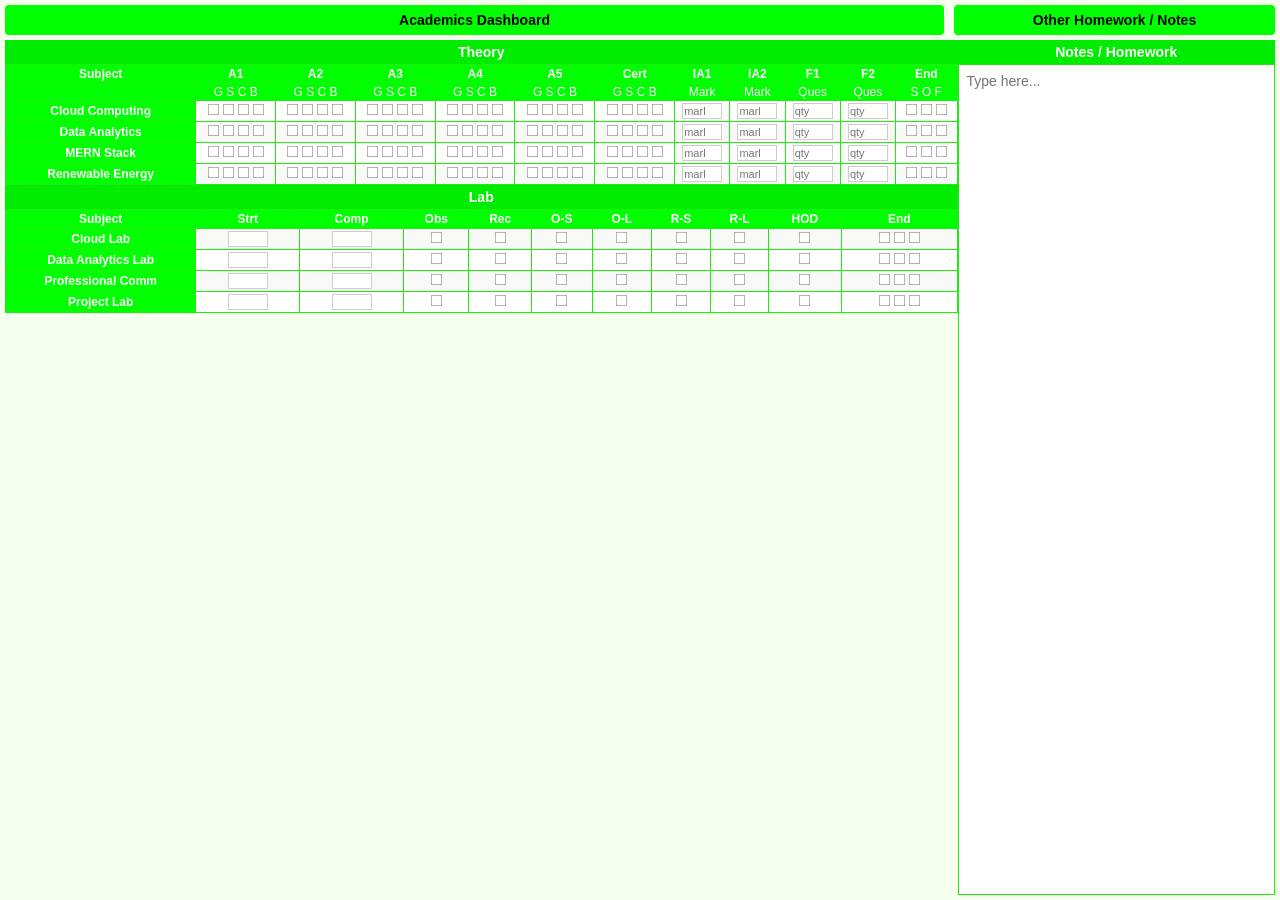
==== commit 69df4976: "Refactor layout and styling for Academics Dashboard Updated the layout and styling of the Academics " ====
--- a/acedemicsdashboard.html
+++ b/acedemicsdashboard.html
@@ -25,7 +25,19 @@
         gap: 10px;
         margin-bottom: 5px;
     }
-    #scrollDnBtn, #scrollUpBtn { 
+    #scrollDnBtn { 
+        flex: 3;
+        height: 30px; 
+        font-size: 14px; 
+        background: lime; 
+        border: none; 
+        color: #000; 
+        font-weight: bold; 
+        border-radius: 4px; 
+        cursor: pointer;
+    }
+
+    #scrollUpBtn { 
         flex: 1;
         height: 30px; 
         font-size: 14px; 
@@ -40,7 +52,7 @@
     /* Main Container (Tables Left, Notes Right) */
     .main-content {
         display: flex;
-        gap: 8px;
+        gap: 0px;
         flex: 1;
         min-height: 0; /* Important for flex child overflow */
     }
@@ -49,7 +61,7 @@
         flex: 3; /* Takes 75% of width */
         display: flex;
         flex-direction: column;
-        gap: 5px;
+        gap: 0px;
     }
 
     .notes-section {
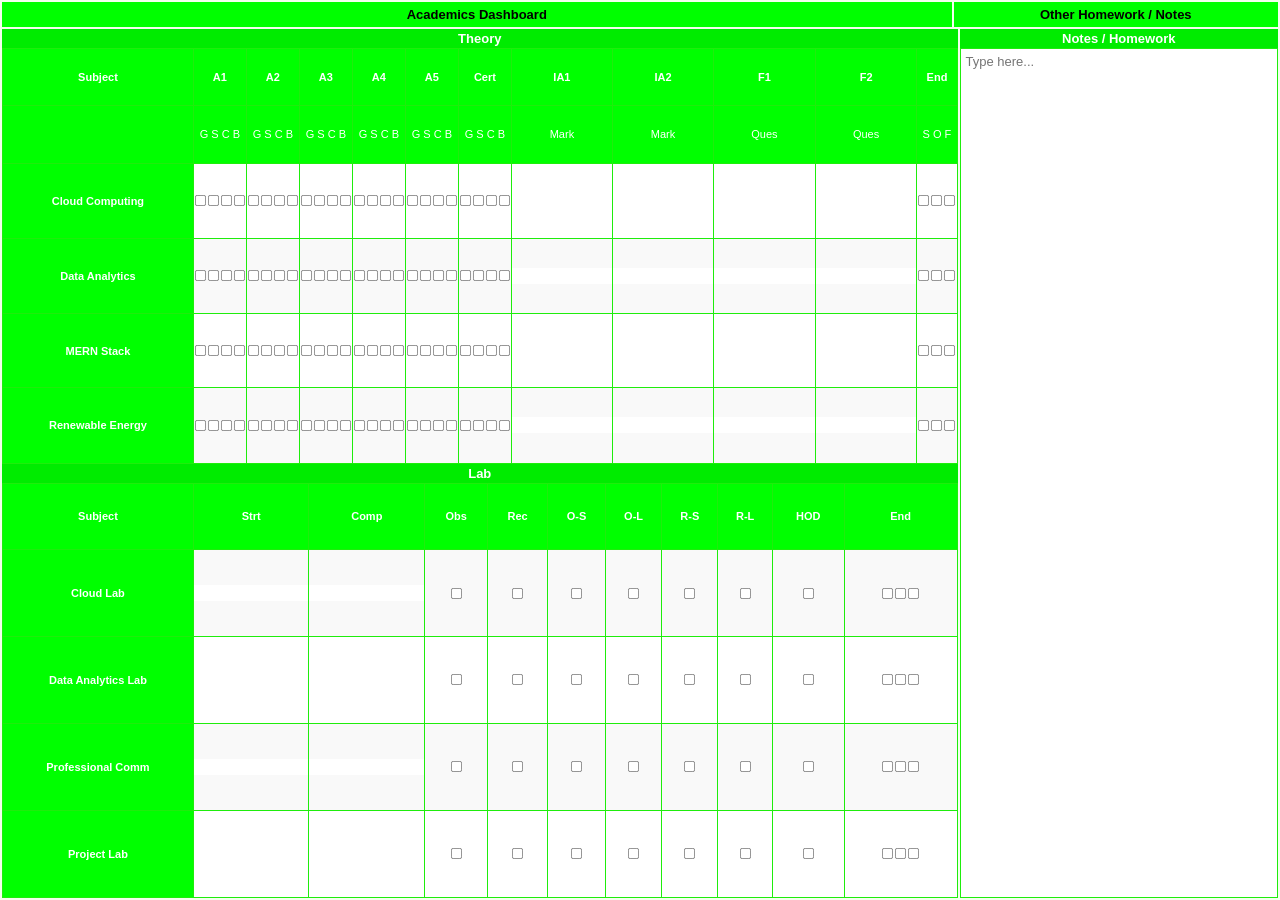
==== commit 08824c83: "Update acedemicsdashboard.html" ====
--- a/acedemicsdashboard.html
+++ b/acedemicsdashboard.html
@@ -16,101 +16,134 @@
         height: 100vh;
         display: flex;
         flex-direction: column;
-        padding: 5px;
+        padding: 2px;
     }
 
     /* Top Navigation Bar */
     .header-bar {
         display: flex;
-        gap: 10px;
-        margin-bottom: 5px;
+        gap: 2px;
+        margin-bottom: 2px;
+        flex-shrink: 0;
     }
     #scrollDnBtn { 
         flex: 3;
-        height: 30px; 
-        font-size: 14px; 
+        height: 25px; 
+        font-size: 13px; 
         background: lime; 
         border: none; 
         color: #000; 
         font-weight: bold; 
-        border-radius: 4px; 
         cursor: pointer;
     }
-
     #scrollUpBtn { 
         flex: 1;
-        height: 30px; 
-        font-size: 14px; 
+        height: 25px; 
+        font-size: 13px; 
         background: lime; 
         border: none; 
         color: #000; 
         font-weight: bold; 
-        border-radius: 4px; 
         cursor: pointer;
     }
 
-    /* Main Container (Tables Left, Notes Right) */
+    /* Main Container */
     .main-content {
         display: flex;
-        gap: 0px;
+        gap: 2px;
         flex: 1;
-        min-height: 0; /* Important for flex child overflow */
-    }
-
+        min-height: 0; 
+    }
+
+    /* Tables Column */
     .tables-section {
-        flex: 3; /* Takes 75% of width */
+        flex: 3; 
         display: flex;
         flex-direction: column;
-        gap: 0px;
-    }
-
+        min-height: 0;
+    }
+
+    /* Wrap tables in flex-grow containers to eliminate blank space below */
+    .table-container {
+        flex: 1;
+        display: flex;
+        flex-direction: column;
+        min-height: 0;
+    }
+
+    /* Notes Column */
     .notes-section {
-        flex: 1; /* Takes 25% of width */
+        flex: 1; 
         display: flex;
         flex-direction: column;
-    }
-
-    /* Table Styling */
+        min-height: 0;
+    }
+
+    /* Table & Header Styling */
     h3 { 
         margin: 0; 
-        font-size: 14px; 
+        font-size: 13px; 
         background-color: #00ec00; 
-        padding: 4px; 
+        padding: 2px; 
         color: #fff; 
         text-align: center;
-    }
-    table { width: 100%; border-collapse: collapse; background: #fff; }
+        flex-shrink: 0;
+    }
+    table { 
+        width: 100%; 
+        border-collapse: collapse; 
+        background: #fff; 
+        flex: 1; /* Makes table fill the container */
+    }
     th, td { 
         border: 1px solid #1fed0c; 
-        padding: 2px; 
+        padding: 0; /* Remove padding for total compactness */
         text-align: center; 
-        font-size: 12px;
+        font-size: 11px;
     }
     th { background-color: lime; color: white; }
     
-    /* Input Compactness */
-    input[type="number"] { width: 40px; padding: 1px; font-size: 11px; border: 1px solid #ccc; }
+    /* Input Compactness - 100% Width */
+    input[type="number"] { 
+        width: 100%; 
+        height: 100%;
+        border: none; 
+        padding: 2px; 
+        font-size: 11px; 
+        text-align: center;
+        outline: none;
+    }
+    
+    /* Checkbox Grouping - No Spacing */
+    .checkbox-cell {
+        display: flex;
+        justify-content: center;
+        align-items: center;
+        gap: 0;
+        height: 100%;
+    }
     input[type="checkbox"] { 
-        margin: 0 1px; 
-        transform: scale(0.9); 
+        margin: 0;
+        padding: 0;
+        transform: scale(0.85);
         cursor: pointer;
     }
     tr:nth-child(even) { background-color: #f9f9f9; }
 
-    /* Right Column Textarea */
+    /* Textarea - 100% Height/Width */
     .scroll-textbox { 
         flex: 1; 
         width: 100%; 
         border: 1px solid #1fed0c; 
-        padding: 8px; 
+        padding: 5px; 
         resize: none; 
-        font-size: 14px; 
+        font-size: 13px; 
         font-family: Arial, sans-serif;
         background: #fff;
-    }
-
-    .key-row { background-color: lime !important; color: #fff; font-size: 10px; }
-    .key-row td { padding: 1px; }
+        outline: none;
+    }
+
+    .key-row { background-color: lime !important; color: #fff; font-size: 9px; }
 </style>
 </head>
 <body>
@@ -121,108 +154,110 @@
     </div>
 
     <div class="main-content">
-        <!-- Tables on the Left -->
         <div class="tables-section">
-            <h3>Theory</h3>
-            <table id="theoryTable">
-                <tr>
-                    <th style="width: 20%;">Subject</th>
-                    <th>A1</th><th>A2</th><th>A3</th><th>A4</th><th>A5</th><th>Cert</th>
-                    <th>IA1</th><th>IA2</th><th>F1</th><th>F2</th><th>End</th>
-                </tr>
-                <tr class="key-row">
-                    <td></td>
-                    <td>G S C B</td><td>G S C B</td><td>G S C B</td><td>G S C B</td><td>G S C B</td><td>G S C B</td>
-                    <td>Mark</td><td>Mark</td><td>Ques</td><td>Ques</td><td>S O F</td>
-                </tr>
-                <tr data-subject="IP">
-                    <th>Cloud Computing</th>
-                    <td><input type="checkbox"><input type="checkbox"><input type="checkbox"><input type="checkbox"></td>
-                    <td><input type="checkbox"><input type="checkbox"><input type="checkbox"><input type="checkbox"></td>
-                    <td><input type="checkbox"><input type="checkbox"><input type="checkbox"><input type="checkbox"></td>
-                    <td><input type="checkbox"><input type="checkbox"><input type="checkbox"><input type="checkbox"></td>
-                    <td><input type="checkbox"><input type="checkbox"><input type="checkbox"><input type="checkbox"></td>
-                    <td><input type="checkbox"><input type="checkbox"><input type="checkbox"><input type="checkbox"></td>
-                    <td><input type="number" placeholder="mark"></td><td><input type="number" placeholder="mark"></td>
-                    <td><input type="number" placeholder="qty"></td><td><input type="number" placeholder="qty"></td>
-                    <td><input type="checkbox"><input type="checkbox"><input type="checkbox"></td>
-                </tr>
-                <tr data-subject="CD">
-                    <th>Data Analytics</th>
-                    <td><input type="checkbox"><input type="checkbox"><input type="checkbox"><input type="checkbox"></td>
-                    <td><input type="checkbox"><input type="checkbox"><input type="checkbox"><input type="checkbox"></td>
-                    <td><input type="checkbox"><input type="checkbox"><input type="checkbox"><input type="checkbox"></td>
-                    <td><input type="checkbox"><input type="checkbox"><input type="checkbox"><input type="checkbox"></td>
-                    <td><input type="checkbox"><input type="checkbox"><input type="checkbox"><input type="checkbox"></td>
-                    <td><input type="checkbox"><input type="checkbox"><input type="checkbox"><input type="checkbox"></td>
-                    <td><input type="number" placeholder="mark"></td><td><input type="number" placeholder="mark"></td>
-                    <td><input type="number" placeholder="qty"></td><td><input type="number" placeholder="qty"></td>
-                    <td><input type="checkbox"><input type="checkbox"><input type="checkbox"></td>
-                </tr>
-                <tr data-subject="AI">
-                    <th>MERN Stack</th>
-                    <td><input type="checkbox"><input type="checkbox"><input type="checkbox"><input type="checkbox"></td>
-                    <td><input type="checkbox"><input type="checkbox"><input type="checkbox"><input type="checkbox"></td>
-                    <td><input type="checkbox"><input type="checkbox"><input type="checkbox"><input type="checkbox"></td>
-                    <td><input type="checkbox"><input type="checkbox"><input type="checkbox"><input type="checkbox"></td>
-                    <td><input type="checkbox"><input type="checkbox"><input type="checkbox"><input type="checkbox"></td>
-                    <td><input type="checkbox"><input type="checkbox"><input type="checkbox"><input type="checkbox"></td>
-                    <td><input type="number" placeholder="mark"></td><td><input type="number" placeholder="mark"></td>
-                    <td><input type="number" placeholder="qty"></td><td><input type="number" placeholder="qty"></td>
-                    <td><input type="checkbox"><input type="checkbox"><input type="checkbox"></td>
-                </tr>
-                <tr data-subject="CNS">
-                    <th>Renewable Energy</th>
-                    <td><input type="checkbox"><input type="checkbox"><input type="checkbox"><input type="checkbox"></td>
-                    <td><input type="checkbox"><input type="checkbox"><input type="checkbox"><input type="checkbox"></td>
-                    <td><input type="checkbox"><input type="checkbox"><input type="checkbox"><input type="checkbox"></td>
-                    <td><input type="checkbox"><input type="checkbox"><input type="checkbox"><input type="checkbox"></td>
-                    <td><input type="checkbox"><input type="checkbox"><input type="checkbox"><input type="checkbox"></td>
-                    <td><input type="checkbox"><input type="checkbox"><input type="checkbox"><input type="checkbox"></td>
-                    <td><input type="number" placeholder="mark"></td><td><input type="number" placeholder="mark"></td>
-                    <td><input type="number" placeholder="qty"></td><td><input type="number" placeholder="qty"></td>
-                    <td><input type="checkbox"><input type="checkbox"><input type="checkbox"></td>
-                </tr>
-            </table>
-
-            <h3>Lab</h3>
-            <table id="labTable">
-                <tr>
-                    <th style="width: 20%;">Subject</th>
-                    <th>Strt</th><th>Comp</th><th>Obs</th><th>Rec</th><th>O-S</th><th>O-L</th><th>R-S</th><th>R-L</th><th>HOD</th><th>End</th>
-                </tr>
-                <tr data-subject="IPL">
-                    <th>Cloud Lab</th>
-                    <td><input type="number" min="0" max="20"></td><td><input type="number" min="0" max="20"></td>
-                    <td><input type="checkbox"></td><td><input type="checkbox"></td><td><input type="checkbox"></td>
-                    <td><input type="checkbox"></td><td><input type="checkbox"></td><td><input type="checkbox"></td>
-                    <td><input type="checkbox"></td><td><input type="checkbox"><input type="checkbox"><input type="checkbox"></td>
-                </tr>
-                <tr data-subject="CDL">
-                    <th>Data Analytics Lab</th>
-                    <td><input type="number" min="0" max="20"></td><td><input type="number" min="0" max="20"></td>
-                    <td><input type="checkbox"></td><td><input type="checkbox"></td><td><input type="checkbox"></td>
-                    <td><input type="checkbox"></td><td><input type="checkbox"></td><td><input type="checkbox"></td>
-                    <td><input type="checkbox"></td><td><input type="checkbox"><input type="checkbox"><input type="checkbox"></td>
-                </tr>
-                <tr data-subject="SecL">
-                    <th>Professional Comm</th>
-                    <td><input type="number" min="0" max="20"></td><td><input type="number" min="0" max="20"></td>
-                    <td><input type="checkbox"></td><td><input type="checkbox"></td><td><input type="checkbox"></td>
-                    <td><input type="checkbox"></td><td><input type="checkbox"></td><td><input type="checkbox"></td>
-                    <td><input type="checkbox"></td><td><input type="checkbox"><input type="checkbox"><input type="checkbox"></td>
-                </tr>
-                <tr data-subject="PCL">
-                    <th>Project Lab</th>
-                    <td><input type="number" min="0" max="20"></td><td><input type="number" min="0" max="20"></td>
-                    <td><input type="checkbox"></td><td><input type="checkbox"></td><td><input type="checkbox"></td>
-                    <td><input type="checkbox"></td><td><input type="checkbox"></td><td><input type="checkbox"></td>
-                    <td><input type="checkbox"></td><td><input type="checkbox"><input type="checkbox"><input type="checkbox"></td>
-                </tr>
-            </table>
+            <div class="table-container">
+                <h3>Theory</h3>
+                <table id="theoryTable">
+                    <tr>
+                        <th style="width: 20%;">Subject</th>
+                        <th>A1</th><th>A2</th><th>A3</th><th>A4</th><th>A5</th><th>Cert</th>
+                        <th>IA1</th><th>IA2</th><th>F1</th><th>F2</th><th>End</th>
+                    </tr>
+                    <tr class="key-row">
+                        <td></td>
+                        <td>G S C B</td><td>G S C B</td><td>G S C B</td><td>G S C B</td><td>G S C B</td><td>G S C B</td>
+                        <td>Mark</td><td>Mark</td><td>Ques</td><td>Ques</td><td>S O F</td>
+                    </tr>
+                    <tr data-subject="IP">
+                        <th>Cloud Computing</th>
+                        <td><div class="checkbox-cell"><input type="checkbox"><input type="checkbox"><input type="checkbox"><input type="checkbox"></div></td>
+                        <td><div class="checkbox-cell"><input type="checkbox"><input type="checkbox"><input type="checkbox"><input type="checkbox"></div></td>
+                        <td><div class="checkbox-cell"><input type="checkbox"><input type="checkbox"><input type="checkbox"><input type="checkbox"></div></td>
+                        <td><div class="checkbox-cell"><input type="checkbox"><input type="checkbox"><input type="checkbox"><input type="checkbox"></div></td>
+                        <td><div class="checkbox-cell"><input type="checkbox"><input type="checkbox"><input type="checkbox"><input type="checkbox"></div></td>
+                        <td><div class="checkbox-cell"><input type="checkbox"><input type="checkbox"><input type="checkbox"><input type="checkbox"></div></td>
+                        <td><input type="number"></td><td><input type="number"></td>
+                        <td><input type="number"></td><td><input type="number"></td>
+                        <td><div class="checkbox-cell"><input type="checkbox"><input type="checkbox"><input type="checkbox"></div></td>
+                    </tr>
+                    <tr data-subject="CD">
+                        <th>Data Analytics</th>
+                        <td><div class="checkbox-cell"><input type="checkbox"><input type="checkbox"><input type="checkbox"><input type="checkbox"></div></td>
+                        <td><div class="checkbox-cell"><input type="checkbox"><input type="checkbox"><input type="checkbox"><input type="checkbox"></div></td>
+                        <td><div class="checkbox-cell"><input type="checkbox"><input type="checkbox"><input type="checkbox"><input type="checkbox"></div></td>
+                        <td><div class="checkbox-cell"><input type="checkbox"><input type="checkbox"><input type="checkbox"><input type="checkbox"></div></td>
+                        <td><div class="checkbox-cell"><input type="checkbox"><input type="checkbox"><input type="checkbox"><input type="checkbox"></div></td>
+                        <td><div class="checkbox-cell"><input type="checkbox"><input type="checkbox"><input type="checkbox"><input type="checkbox"></div></td>
+                        <td><input type="number"></td><td><input type="number"></td>
+                        <td><input type="number"></td><td><input type="number"></td>
+                        <td><div class="checkbox-cell"><input type="checkbox"><input type="checkbox"><input type="checkbox"></div></td>
+                    </tr>
+                    <tr data-subject="AI">
+                        <th>MERN Stack</th>
+                        <td><div class="checkbox-cell"><input type="checkbox"><input type="checkbox"><input type="checkbox"><input type="checkbox"></div></td>
+                        <td><div class="checkbox-cell"><input type="checkbox"><input type="checkbox"><input type="checkbox"><input type="checkbox"></div></td>
+                        <td><div class="checkbox-cell"><input type="checkbox"><input type="checkbox"><input type="checkbox"><input type="checkbox"></div></td>
+                        <td><div class="checkbox-cell"><input type="checkbox"><input type="checkbox"><input type="checkbox"><input type="checkbox"></div></td>
+                        <td><div class="checkbox-cell"><input type="checkbox"><input type="checkbox"><input type="checkbox"><input type="checkbox"></div></td>
+                        <td><div class="checkbox-cell"><input type="checkbox"><input type="checkbox"><input type="checkbox"><input type="checkbox"></div></td>
+                        <td><input type="number"></td><td><input type="number"></td>
+                        <td><input type="number"></td><td><input type="number"></td>
+                        <td><div class="checkbox-cell"><input type="checkbox"><input type="checkbox"><input type="checkbox"></div></td>
+                    </tr>
+                    <tr data-subject="CNS">
+                        <th>Renewable Energy</th>
+                        <td><div class="checkbox-cell"><input type="checkbox"><input type="checkbox"><input type="checkbox"><input type="checkbox"></div></td>
+                        <td><div class="checkbox-cell"><input type="checkbox"><input type="checkbox"><input type="checkbox"><input type="checkbox"></div></td>
+                        <td><div class="checkbox-cell"><input type="checkbox"><input type="checkbox"><input type="checkbox"><input type="checkbox"></div></td>
+                        <td><div class="checkbox-cell"><input type="checkbox"><input type="checkbox"><input type="checkbox"><input type="checkbox"></div></td>
+                        <td><div class="checkbox-cell"><input type="checkbox"><input type="checkbox"><input type="checkbox"><input type="checkbox"></div></td>
+                        <td><div class="checkbox-cell"><input type="checkbox"><input type="checkbox"><input type="checkbox"><input type="checkbox"></div></td>
+                        <td><input type="number"></td><td><input type="number"></td>
+                        <td><input type="number"></td><td><input type="number"></td>
+                        <td><div class="checkbox-cell"><input type="checkbox"><input type="checkbox"><input type="checkbox"></div></td>
+                    </tr>
+                </table>
+            </div>
+
+            <div class="table-container">
+                <h3>Lab</h3>
+                <table id="labTable">
+                    <tr>
+                        <th style="width: 20%;">Subject</th>
+                        <th>Strt</th><th>Comp</th><th>Obs</th><th>Rec</th><th>O-S</th><th>O-L</th><th>R-S</th><th>R-L</th><th>HOD</th><th>End</th>
+                    </tr>
+                    <tr data-subject="IPL">
+                        <th>Cloud Lab</th>
+                        <td><input type="number" min="0" max="20"></td><td><input type="number" min="0" max="20"></td>
+                        <td><div class="checkbox-cell"><input type="checkbox"></div></td><td><div class="checkbox-cell"><input type="checkbox"></div></td><td><div class="checkbox-cell"><input type="checkbox"></div></td>
+                        <td><div class="checkbox-cell"><input type="checkbox"></div></td><td><div class="checkbox-cell"><input type="checkbox"></div></td><td><div class="checkbox-cell"><input type="checkbox"></div></td>
+                        <td><div class="checkbox-cell"><input type="checkbox"></div></td><td><div class="checkbox-cell"><input type="checkbox"><input type="checkbox"><input type="checkbox"></div></td>
+                    </tr>
+                    <tr data-subject="CDL">
+                        <th>Data Analytics Lab</th>
+                        <td><input type="number" min="0" max="20"></td><td><input type="number" min="0" max="20"></td>
+                        <td><div class="checkbox-cell"><input type="checkbox"></div></td><td><div class="checkbox-cell"><input type="checkbox"></div></td><td><div class="checkbox-cell"><input type="checkbox"></div></td>
+                        <td><div class="checkbox-cell"><input type="checkbox"></div></td><td><div class="checkbox-cell"><input type="checkbox"></div></td><td><div class="checkbox-cell"><input type="checkbox"></div></td>
+                        <td><div class="checkbox-cell"><input type="checkbox"></div></td><td><div class="checkbox-cell"><input type="checkbox"><input type="checkbox"><input type="checkbox"></div></td>
+                    </tr>
+                    <tr data-subject="SecL">
+                        <th>Professional Comm</th>
+                        <td><input type="number" min="0" max="20"></td><td><input type="number" min="0" max="20"></td>
+                        <td><div class="checkbox-cell"><input type="checkbox"></div></td><td><div class="checkbox-cell"><input type="checkbox"></div></td><td><div class="checkbox-cell"><input type="checkbox"></div></td>
+                        <td><div class="checkbox-cell"><input type="checkbox"></div></td><td><div class="checkbox-cell"><input type="checkbox"></div></td><td><div class="checkbox-cell"><input type="checkbox"></div></td>
+                        <td><div class="checkbox-cell"><input type="checkbox"></div></td><td><div class="checkbox-cell"><input type="checkbox"><input type="checkbox"><input type="checkbox"></div></td>
+                    </tr>
+                    <tr data-subject="PCL">
+                        <th>Project Lab</th>
+                        <td><input type="number" min="0" max="20"></td><td><input type="number" min="0" max="20"></td>
+                        <td><div class="checkbox-cell"><input type="checkbox"></div></td><td><div class="checkbox-cell"><input type="checkbox"></div></td><td><div class="checkbox-cell"><input type="checkbox"></div></td>
+                        <td><div class="checkbox-cell"><input type="checkbox"></div></td><td><div class="checkbox-cell"><input type="checkbox"></div></td><td><div class="checkbox-cell"><input type="checkbox"></div></td>
+                        <td><div class="checkbox-cell"><input type="checkbox"></div></td><td><div class="checkbox-cell"><input type="checkbox"><input type="checkbox"><input type="checkbox"></div></td>
+                    </tr>
+                </table>
+            </div>
         </div>
 
-        <!-- Notes on the Right -->
         <div class="notes-section">
             <h3>Notes / Homework</h3>
             <textarea id="notesArea" class="scroll-textbox" placeholder="Type here..."></textarea>
@@ -289,7 +324,9 @@
             if (val < min) input.value = min;
             if (val > max) input.value = max;
         }
-        const colIndex = Array.from(input.parentElement.parentElement.children).indexOf(input.parentElement);
+        const cell = input.parentElement;
+        const row = cell.parentElement;
+        const colIndex = Array.from(row.children).indexOf(cell);
         if (colIndex === 7 || colIndex === 8) {
             input.style.color = (val < 60) ? 'red' : 'black';
         }
@@ -297,9 +334,10 @@
 });
 
 document.querySelectorAll('tr[data-subject]').forEach(row => {
-    const startedInput = row.querySelector('td:nth-child(2) input[type="number"]');
-    const completedInput = row.querySelector('td:nth-child(3) input[type="number"]');
-    if (startedInput && completedInput) {
+    const inputs = row.querySelectorAll('input[type="number"]');
+    if (inputs.length >= 2) {
+        const startedInput = inputs[0];
+        const completedInput = inputs[1];
         startedInput.addEventListener('input', () => {
             if (startedInput.value !== "") completedInput.value = Math.max(0, parseInt(startedInput.value)-1);
         });
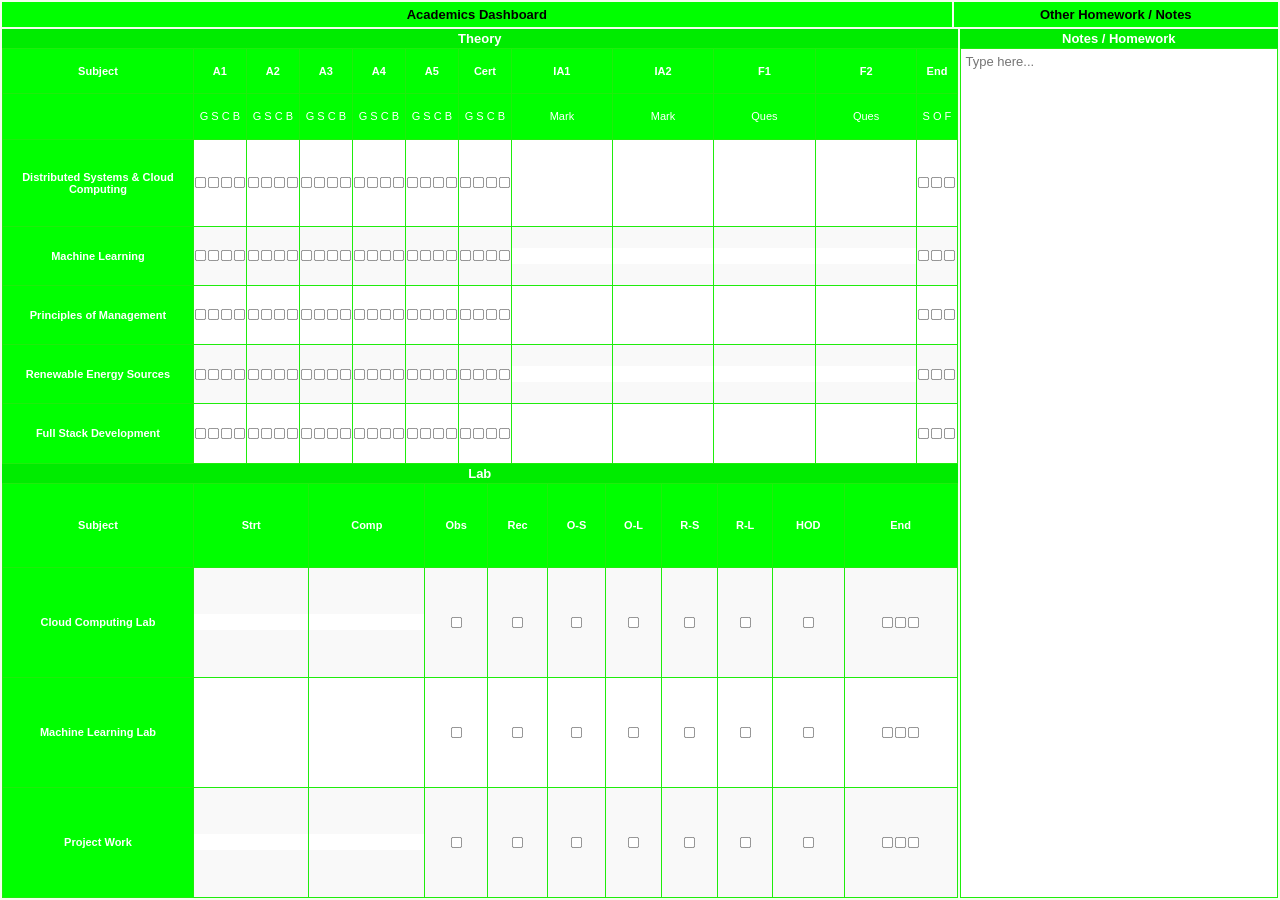
==== commit 52019f48: "Update acedemicsdashboard.html" ====
--- a/acedemicsdashboard.html
+++ b/acedemicsdashboard.html
@@ -6,153 +6,33 @@
 <title>Academics Dashboard</title>
 <link rel="shortcut icon" href="D:\eaknnewproject\eakn.png" type="image/x-icon">
 <style>
-    /* Reset and Layout */
     * { box-sizing: border-box; }
-    body { 
-        overflow: hidden; 
-        font-family: 'Lucida Sans', sans-serif; 
-        margin: 0; 
-        background: #f4ffee; 
-        height: 100vh;
-        display: flex;
-        flex-direction: column;
-        padding: 2px;
-    }
-
-    /* Top Navigation Bar */
-    .header-bar {
-        display: flex;
-        gap: 2px;
-        margin-bottom: 2px;
-        flex-shrink: 0;
-    }
-    #scrollDnBtn { 
-        flex: 3;
-        height: 25px; 
-        font-size: 13px; 
-        background: lime; 
-        border: none; 
-        color: #000; 
-        font-weight: bold; 
-        cursor: pointer;
-    }
-    #scrollUpBtn { 
-        flex: 1;
-        height: 25px; 
-        font-size: 13px; 
-        background: lime; 
-        border: none; 
-        color: #000; 
-        font-weight: bold; 
-        cursor: pointer;
-    }
-
-    /* Main Container */
-    .main-content {
-        display: flex;
-        gap: 2px;
-        flex: 1;
-        min-height: 0; 
-    }
-
-    /* Tables Column */
-    .tables-section {
-        flex: 3; 
-        display: flex;
-        flex-direction: column;
-        min-height: 0;
-    }
-
-    /* Wrap tables in flex-grow containers to eliminate blank space below */
-    .table-container {
-        flex: 1;
-        display: flex;
-        flex-direction: column;
-        min-height: 0;
-    }
-
-    /* Notes Column */
-    .notes-section {
-        flex: 1; 
-        display: flex;
-        flex-direction: column;
-        min-height: 0;
-    }
-
-    /* Table & Header Styling */
-    h3 { 
-        margin: 0; 
-        font-size: 13px; 
-        background-color: #00ec00; 
-        padding: 2px; 
-        color: #fff; 
-        text-align: center;
-        flex-shrink: 0;
-    }
-    table { 
-        width: 100%; 
-        border-collapse: collapse; 
-        background: #fff; 
-        flex: 1; /* Makes table fill the container */
-    }
-    th, td { 
-        border: 1px solid #1fed0c; 
-        padding: 0; /* Remove padding for total compactness */
-        text-align: center; 
-        font-size: 11px;
-    }
+    body { overflow: hidden; font-family: 'Lucida Sans', sans-serif; margin: 0; background: #f4ffee; height: 100vh;display: flex;flex-direction: column; padding: 2px; }
+    .header-bar { display: flex; gap: 2px; margin-bottom: 2px; flex-shrink: 0; }
+    #scrollDnBtn, #scrollUpBtn { height: 25px; font-size: 13px; background: lime; border: none; color: #000; font-weight: bold; cursor: pointer; }
+    #scrollDnBtn { flex: 3; }
+    #scrollUpBtn { flex: 1; }
+    .main-content { display: flex; gap: 2px; flex: 1; min-height: 0; }
+    .tables-section { flex: 3; display: flex; flex-direction: column; min-height: 0; }
+    .table-container { flex: 1; display: flex; flex-direction: column; min-height: 0; }
+    .notes-section { flex: 1; display: flex; flex-direction: column; min-height: 0; }
+    h3 { margin: 0; font-size: 13px; background-color: #00ec00; padding: 2px; color: #fff; text-align: center; flex-shrink: 0; }
+    table { width: 100%; border-collapse: collapse; background: #fff; flex: 1; }
+    th, td { border: 1px solid #1fed0c; padding: 0; text-align: center; font-size: 11px; }
     th { background-color: lime; color: white; }
-    
-    /* Input Compactness - 100% Width */
-    input[type="number"] { 
-        width: 100%; 
-        height: 100%;
-        border: none; 
-        padding: 2px; 
-        font-size: 11px; 
-        text-align: center;
-        outline: none;
-    }
-    
-    /* Checkbox Grouping - No Spacing */
-    .checkbox-cell {
-        display: flex;
-        justify-content: center;
-        align-items: center;
-        gap: 0;
-        height: 100%;
-    }
-    input[type="checkbox"] { 
-        margin: 0;
-        padding: 0;
-        transform: scale(0.85);
-        cursor: pointer;
-    }
+    input[type="number"] { width: 100%; height: 100%; border: none; padding: 2px; font-size: 11px; text-align: center; outline: none; display: block; }
+    .checkbox-cell { display: flex; justify-content: center; align-items: center; gap: 0; height: 100%; }
+    input[type="checkbox"] { margin: 0; padding: 0; transform: scale(0.85); cursor: pointer; }
     tr:nth-child(even) { background-color: #f9f9f9; }
-
-    /* Textarea - 100% Height/Width */
-    .scroll-textbox { 
-        flex: 1; 
-        width: 100%; 
-        border: 1px solid #1fed0c; 
-        padding: 5px; 
-        resize: none; 
-        font-size: 13px; 
-        font-family: Arial, sans-serif;
-        background: #fff;
-        outline: none;
-    }
-
+    .scroll-textbox { flex: 1; width: 100%; border: 1px solid #1fed0c; padding: 5px; resize: none; font-size: 13px; font-family: Arial, sans-serif; background: #fff; outline: none; }
     .key-row { background-color: lime !important; color: #fff; font-size: 9px; }
 </style>
 </head>
 <body>
-
     <div class="header-bar">
         <button id="scrollDnBtn">Academics Dashboard</button>
         <button id="scrollUpBtn">Other Homework / Notes</button>
     </div>
-
     <div class="main-content">
         <div class="tables-section">
             <div class="table-container">
@@ -168,44 +48,56 @@
                         <td>G S C B</td><td>G S C B</td><td>G S C B</td><td>G S C B</td><td>G S C B</td><td>G S C B</td>
                         <td>Mark</td><td>Mark</td><td>Ques</td><td>Ques</td><td>S O F</td>
                     </tr>
-                    <tr data-subject="IP">
-                        <th>Cloud Computing</th>
-                        <td><div class="checkbox-cell"><input type="checkbox"><input type="checkbox"><input type="checkbox"><input type="checkbox"></div></td>
-                        <td><div class="checkbox-cell"><input type="checkbox"><input type="checkbox"><input type="checkbox"><input type="checkbox"></div></td>
-                        <td><div class="checkbox-cell"><input type="checkbox"><input type="checkbox"><input type="checkbox"><input type="checkbox"></div></td>
-                        <td><div class="checkbox-cell"><input type="checkbox"><input type="checkbox"><input type="checkbox"><input type="checkbox"></div></td>
-                        <td><div class="checkbox-cell"><input type="checkbox"><input type="checkbox"><input type="checkbox"><input type="checkbox"></div></td>
-                        <td><div class="checkbox-cell"><input type="checkbox"><input type="checkbox"><input type="checkbox"><input type="checkbox"></div></td>
-                        <td><input type="number"></td><td><input type="number"></td>
-                        <td><input type="number"></td><td><input type="number"></td>
-                        <td><div class="checkbox-cell"><input type="checkbox"><input type="checkbox"><input type="checkbox"></div></td>
-                    </tr>
-                    <tr data-subject="CD">
-                        <th>Data Analytics</th>
-                        <td><div class="checkbox-cell"><input type="checkbox"><input type="checkbox"><input type="checkbox"><input type="checkbox"></div></td>
-                        <td><div class="checkbox-cell"><input type="checkbox"><input type="checkbox"><input type="checkbox"><input type="checkbox"></div></td>
-                        <td><div class="checkbox-cell"><input type="checkbox"><input type="checkbox"><input type="checkbox"><input type="checkbox"></div></td>
-                        <td><div class="checkbox-cell"><input type="checkbox"><input type="checkbox"><input type="checkbox"><input type="checkbox"></div></td>
-                        <td><div class="checkbox-cell"><input type="checkbox"><input type="checkbox"><input type="checkbox"><input type="checkbox"></div></td>
-                        <td><div class="checkbox-cell"><input type="checkbox"><input type="checkbox"><input type="checkbox"><input type="checkbox"></div></td>
-                        <td><input type="number"></td><td><input type="number"></td>
-                        <td><input type="number"></td><td><input type="number"></td>
-                        <td><div class="checkbox-cell"><input type="checkbox"><input type="checkbox"><input type="checkbox"></div></td>
-                    </tr>
-                    <tr data-subject="AI">
-                        <th>MERN Stack</th>
-                        <td><div class="checkbox-cell"><input type="checkbox"><input type="checkbox"><input type="checkbox"><input type="checkbox"></div></td>
-                        <td><div class="checkbox-cell"><input type="checkbox"><input type="checkbox"><input type="checkbox"><input type="checkbox"></div></td>
-                        <td><div class="checkbox-cell"><input type="checkbox"><input type="checkbox"><input type="checkbox"><input type="checkbox"></div></td>
-                        <td><div class="checkbox-cell"><input type="checkbox"><input type="checkbox"><input type="checkbox"><input type="checkbox"></div></td>
-                        <td><div class="checkbox-cell"><input type="checkbox"><input type="checkbox"><input type="checkbox"><input type="checkbox"></div></td>
-                        <td><div class="checkbox-cell"><input type="checkbox"><input type="checkbox"><input type="checkbox"><input type="checkbox"></div></td>
-                        <td><input type="number"></td><td><input type="number"></td>
-                        <td><input type="number"></td><td><input type="number"></td>
-                        <td><div class="checkbox-cell"><input type="checkbox"><input type="checkbox"><input type="checkbox"></div></td>
-                    </tr>
-                    <tr data-subject="CNS">
-                        <th>Renewable Energy</th>
+                    <tr data-subject="DSCC">
+                        <th>Distributed Systems & Cloud Computing</th>
+                        <td><div class="checkbox-cell"><input type="checkbox"><input type="checkbox"><input type="checkbox"><input type="checkbox"></div></td>
+                        <td><div class="checkbox-cell"><input type="checkbox"><input type="checkbox"><input type="checkbox"><input type="checkbox"></div></td>
+                        <td><div class="checkbox-cell"><input type="checkbox"><input type="checkbox"><input type="checkbox"><input type="checkbox"></div></td>
+                        <td><div class="checkbox-cell"><input type="checkbox"><input type="checkbox"><input type="checkbox"><input type="checkbox"></div></td>
+                        <td><div class="checkbox-cell"><input type="checkbox"><input type="checkbox"><input type="checkbox"><input type="checkbox"></div></td>
+                        <td><div class="checkbox-cell"><input type="checkbox"><input type="checkbox"><input type="checkbox"><input type="checkbox"></div></td>
+                        <td><input type="number"></td><td><input type="number"></td>
+                        <td><input type="number"></td><td><input type="number"></td>
+                        <td><div class="checkbox-cell"><input type="checkbox"><input type="checkbox"><input type="checkbox"></div></td>
+                    </tr>
+                    <tr data-subject="ML">
+                        <th>Machine Learning</th>
+                        <td><div class="checkbox-cell"><input type="checkbox"><input type="checkbox"><input type="checkbox"><input type="checkbox"></div></td>
+                        <td><div class="checkbox-cell"><input type="checkbox"><input type="checkbox"><input type="checkbox"><input type="checkbox"></div></td>
+                        <td><div class="checkbox-cell"><input type="checkbox"><input type="checkbox"><input type="checkbox"><input type="checkbox"></div></td>
+                        <td><div class="checkbox-cell"><input type="checkbox"><input type="checkbox"><input type="checkbox"><input type="checkbox"></div></td>
+                        <td><div class="checkbox-cell"><input type="checkbox"><input type="checkbox"><input type="checkbox"><input type="checkbox"></div></td>
+                        <td><div class="checkbox-cell"><input type="checkbox"><input type="checkbox"><input type="checkbox"><input type="checkbox"></div></td>
+                        <td><input type="number"></td><td><input type="number"></td>
+                        <td><input type="number"></td><td><input type="number"></td>
+                        <td><div class="checkbox-cell"><input type="checkbox"><input type="checkbox"><input type="checkbox"></div></td>
+                    </tr>
+                    <tr data-subject="POM">
+                        <th>Principles of Management</th>
+                        <td><div class="checkbox-cell"><input type="checkbox"><input type="checkbox"><input type="checkbox"><input type="checkbox"></div></td>
+                        <td><div class="checkbox-cell"><input type="checkbox"><input type="checkbox"><input type="checkbox"><input type="checkbox"></div></td>
+                        <td><div class="checkbox-cell"><input type="checkbox"><input type="checkbox"><input type="checkbox"><input type="checkbox"></div></td>
+                        <td><div class="checkbox-cell"><input type="checkbox"><input type="checkbox"><input type="checkbox"><input type="checkbox"></div></td>
+                        <td><div class="checkbox-cell"><input type="checkbox"><input type="checkbox"><input type="checkbox"><input type="checkbox"></div></td>
+                        <td><div class="checkbox-cell"><input type="checkbox"><input type="checkbox"><input type="checkbox"><input type="checkbox"></div></td>
+                        <td><input type="number"></td><td><input type="number"></td>
+                        <td><input type="number"></td><td><input type="number"></td>
+                        <td><div class="checkbox-cell"><input type="checkbox"><input type="checkbox"><input type="checkbox"></div></td>
+                    </tr>
+                    <tr data-subject="RES">
+                        <th>Renewable Energy Sources</th>
+                        <td><div class="checkbox-cell"><input type="checkbox"><input type="checkbox"><input type="checkbox"><input type="checkbox"></div></td>
+                        <td><div class="checkbox-cell"><input type="checkbox"><input type="checkbox"><input type="checkbox"><input type="checkbox"></div></td>
+                        <td><div class="checkbox-cell"><input type="checkbox"><input type="checkbox"><input type="checkbox"><input type="checkbox"></div></td>
+                        <td><div class="checkbox-cell"><input type="checkbox"><input type="checkbox"><input type="checkbox"><input type="checkbox"></div></td>
+                        <td><div class="checkbox-cell"><input type="checkbox"><input type="checkbox"><input type="checkbox"><input type="checkbox"></div></td>
+                        <td><div class="checkbox-cell"><input type="checkbox"><input type="checkbox"><input type="checkbox"><input type="checkbox"></div></td>
+                        <td><input type="number"></td><td><input type="number"></td>
+                        <td><input type="number"></td><td><input type="number"></td>
+                        <td><div class="checkbox-cell"><input type="checkbox"><input type="checkbox"><input type="checkbox"></div></td>
+                    </tr>
+                    <tr data-subject="FSD">
+                        <th>Full Stack Development</th>
                         <td><div class="checkbox-cell"><input type="checkbox"><input type="checkbox"><input type="checkbox"><input type="checkbox"></div></td>
                         <td><div class="checkbox-cell"><input type="checkbox"><input type="checkbox"><input type="checkbox"><input type="checkbox"></div></td>
                         <td><div class="checkbox-cell"><input type="checkbox"><input type="checkbox"><input type="checkbox"><input type="checkbox"></div></td>
@@ -218,7 +110,6 @@
                     </tr>
                 </table>
             </div>
-
             <div class="table-container">
                 <h3>Lab</h3>
                 <table id="labTable">
@@ -226,29 +117,22 @@
                         <th style="width: 20%;">Subject</th>
                         <th>Strt</th><th>Comp</th><th>Obs</th><th>Rec</th><th>O-S</th><th>O-L</th><th>R-S</th><th>R-L</th><th>HOD</th><th>End</th>
                     </tr>
-                    <tr data-subject="IPL">
-                        <th>Cloud Lab</th>
+                    <tr data-subject="CCL">
+                        <th>Cloud Computing Lab</th>
                         <td><input type="number" min="0" max="20"></td><td><input type="number" min="0" max="20"></td>
                         <td><div class="checkbox-cell"><input type="checkbox"></div></td><td><div class="checkbox-cell"><input type="checkbox"></div></td><td><div class="checkbox-cell"><input type="checkbox"></div></td>
                         <td><div class="checkbox-cell"><input type="checkbox"></div></td><td><div class="checkbox-cell"><input type="checkbox"></div></td><td><div class="checkbox-cell"><input type="checkbox"></div></td>
                         <td><div class="checkbox-cell"><input type="checkbox"></div></td><td><div class="checkbox-cell"><input type="checkbox"><input type="checkbox"><input type="checkbox"></div></td>
                     </tr>
-                    <tr data-subject="CDL">
-                        <th>Data Analytics Lab</th>
+                    <tr data-subject="MLL">
+                        <th>Machine Learning Lab</th>
                         <td><input type="number" min="0" max="20"></td><td><input type="number" min="0" max="20"></td>
                         <td><div class="checkbox-cell"><input type="checkbox"></div></td><td><div class="checkbox-cell"><input type="checkbox"></div></td><td><div class="checkbox-cell"><input type="checkbox"></div></td>
                         <td><div class="checkbox-cell"><input type="checkbox"></div></td><td><div class="checkbox-cell"><input type="checkbox"></div></td><td><div class="checkbox-cell"><input type="checkbox"></div></td>
                         <td><div class="checkbox-cell"><input type="checkbox"></div></td><td><div class="checkbox-cell"><input type="checkbox"><input type="checkbox"><input type="checkbox"></div></td>
                     </tr>
-                    <tr data-subject="SecL">
-                        <th>Professional Comm</th>
-                        <td><input type="number" min="0" max="20"></td><td><input type="number" min="0" max="20"></td>
-                        <td><div class="checkbox-cell"><input type="checkbox"></div></td><td><div class="checkbox-cell"><input type="checkbox"></div></td><td><div class="checkbox-cell"><input type="checkbox"></div></td>
-                        <td><div class="checkbox-cell"><input type="checkbox"></div></td><td><div class="checkbox-cell"><input type="checkbox"></div></td><td><div class="checkbox-cell"><input type="checkbox"></div></td>
-                        <td><div class="checkbox-cell"><input type="checkbox"></div></td><td><div class="checkbox-cell"><input type="checkbox"><input type="checkbox"><input type="checkbox"></div></td>
-                    </tr>
-                    <tr data-subject="PCL">
-                        <th>Project Lab</th>
+                    <tr data-subject="ProjectWork">
+                        <th>Project Work</th>
                         <td><input type="number" min="0" max="20"></td><td><input type="number" min="0" max="20"></td>
                         <td><div class="checkbox-cell"><input type="checkbox"></div></td><td><div class="checkbox-cell"><input type="checkbox"></div></td><td><div class="checkbox-cell"><input type="checkbox"></div></td>
                         <td><div class="checkbox-cell"><input type="checkbox"></div></td><td><div class="checkbox-cell"><input type="checkbox"></div></td><td><div class="checkbox-cell"><input type="checkbox"></div></td>
@@ -324,6 +208,7 @@
             if (val < min) input.value = min;
             if (val > max) input.value = max;
         }
+        // IA marks red-text logic
         const cell = input.parentElement;
         const row = cell.parentElement;
         const colIndex = Array.from(row.children).indexOf(cell);
@@ -332,20 +217,6 @@
         }
     });
 });
-
-document.querySelectorAll('tr[data-subject]').forEach(row => {
-    const inputs = row.querySelectorAll('input[type="number"]');
-    if (inputs.length >= 2) {
-        const startedInput = inputs[0];
-        const completedInput = inputs[1];
-        startedInput.addEventListener('input', () => {
-            if (startedInput.value !== "") completedInput.value = Math.max(0, parseInt(startedInput.value)-1);
-        });
-        completedInput.addEventListener('input', () => {
-            if (completedInput.value !== "") startedInput.value = parseInt(completedInput.value)+1;
-        });
-    }
-});
 </script>
 </body>
 </html>
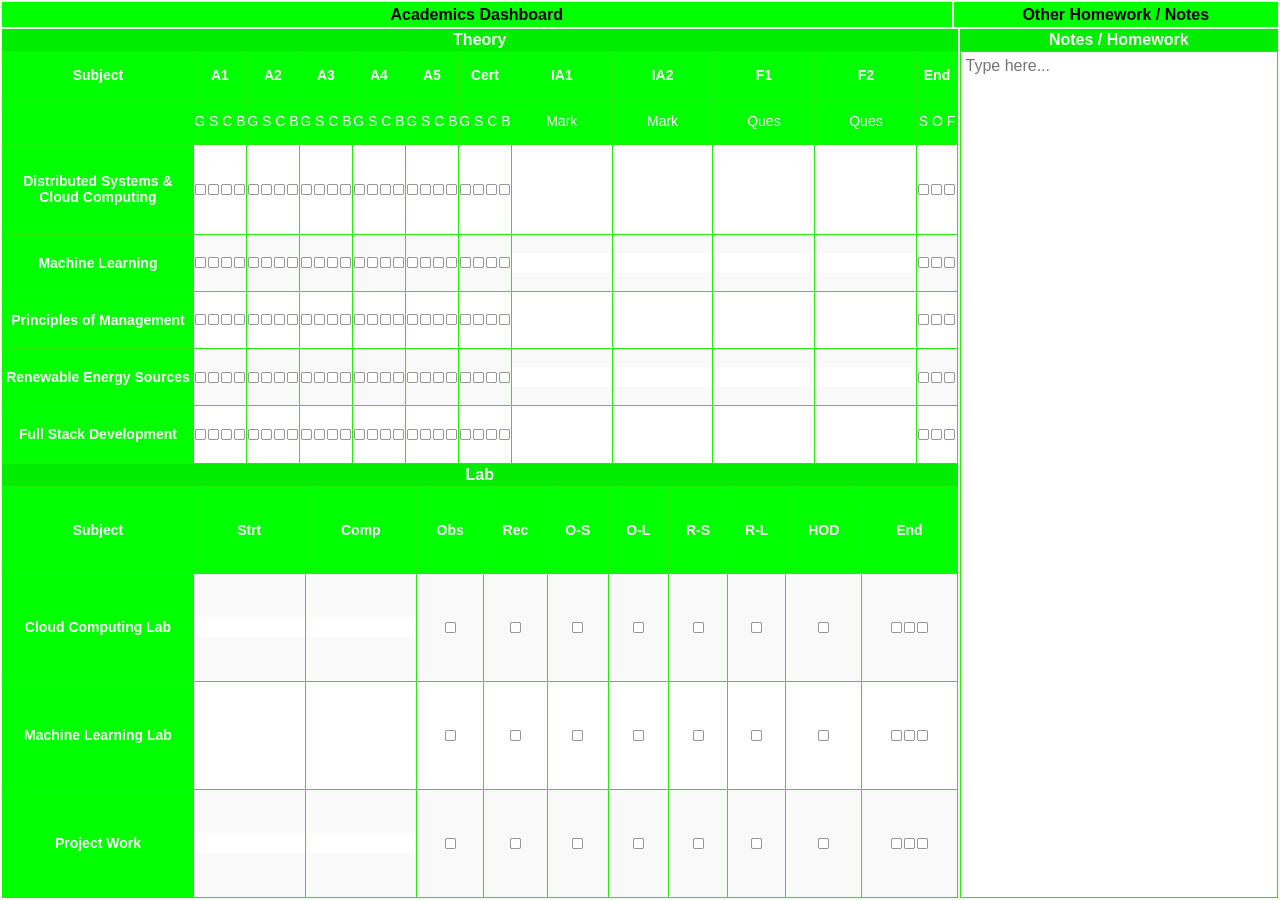
==== commit ac02ae1f: "Update print statement from 'Hello' to 'Goodbye'" ====
--- a/acedemicsdashboard.html
+++ b/acedemicsdashboard.html
@@ -9,23 +9,23 @@
     * { box-sizing: border-box; }
     body { overflow: hidden; font-family: 'Lucida Sans', sans-serif; margin: 0; background: #f4ffee; height: 100vh;display: flex;flex-direction: column; padding: 2px; }
     .header-bar { display: flex; gap: 2px; margin-bottom: 2px; flex-shrink: 0; }
-    #scrollDnBtn, #scrollUpBtn { height: 25px; font-size: 13px; background: lime; border: none; color: #000; font-weight: bold; cursor: pointer; }
+    #scrollDnBtn, #scrollUpBtn { height: 25px; font-size: 16px; background: lime; border: none; color: #000; font-weight: bold; cursor: pointer; }
     #scrollDnBtn { flex: 3; }
     #scrollUpBtn { flex: 1; }
     .main-content { display: flex; gap: 2px; flex: 1; min-height: 0; }
     .tables-section { flex: 3; display: flex; flex-direction: column; min-height: 0; }
     .table-container { flex: 1; display: flex; flex-direction: column; min-height: 0; }
     .notes-section { flex: 1; display: flex; flex-direction: column; min-height: 0; }
-    h3 { margin: 0; font-size: 13px; background-color: #00ec00; padding: 2px; color: #fff; text-align: center; flex-shrink: 0; }
+    h3 { margin: 0; font-size: 16px; background-color: #00ec00; padding: 2px; color: #fff; text-align: center; flex-shrink: 0; }
     table { width: 100%; border-collapse: collapse; background: #fff; flex: 1; }
-    th, td { border: 1px solid #1fed0c; padding: 0; text-align: center; font-size: 11px; }
+    th, td { border: 1px solid #1fed0c; padding: 0; text-align: center; font-size: 14px; }
     th { background-color: lime; color: white; }
-    input[type="number"] { width: 100%; height: 100%; border: none; padding: 2px; font-size: 11px; text-align: center; outline: none; display: block; }
+    input[type="number"] { width: 100%; height: 100%; border: none; padding: 2px; font-size: 14px; text-align: center; outline: none; display: block; }
     .checkbox-cell { display: flex; justify-content: center; align-items: center; gap: 0; height: 100%; }
     input[type="checkbox"] { margin: 0; padding: 0; transform: scale(0.85); cursor: pointer; }
     tr:nth-child(even) { background-color: #f9f9f9; }
-    .scroll-textbox { flex: 1; width: 100%; border: 1px solid #1fed0c; padding: 5px; resize: none; font-size: 13px; font-family: Arial, sans-serif; background: #fff; outline: none; }
-    .key-row { background-color: lime !important; color: #fff; font-size: 9px; }
+    .scroll-textbox { flex: 1; width: 100%; border: 1px solid #1fed0c; padding: 5px; resize: none; font-size: 16px; font-family: Arial, sans-serif; background: #fff; outline: none; }
+    .key-row { background-color: lime !important; color: #fff; font-size: 12px; }
 </style>
 </head>
 <body>
